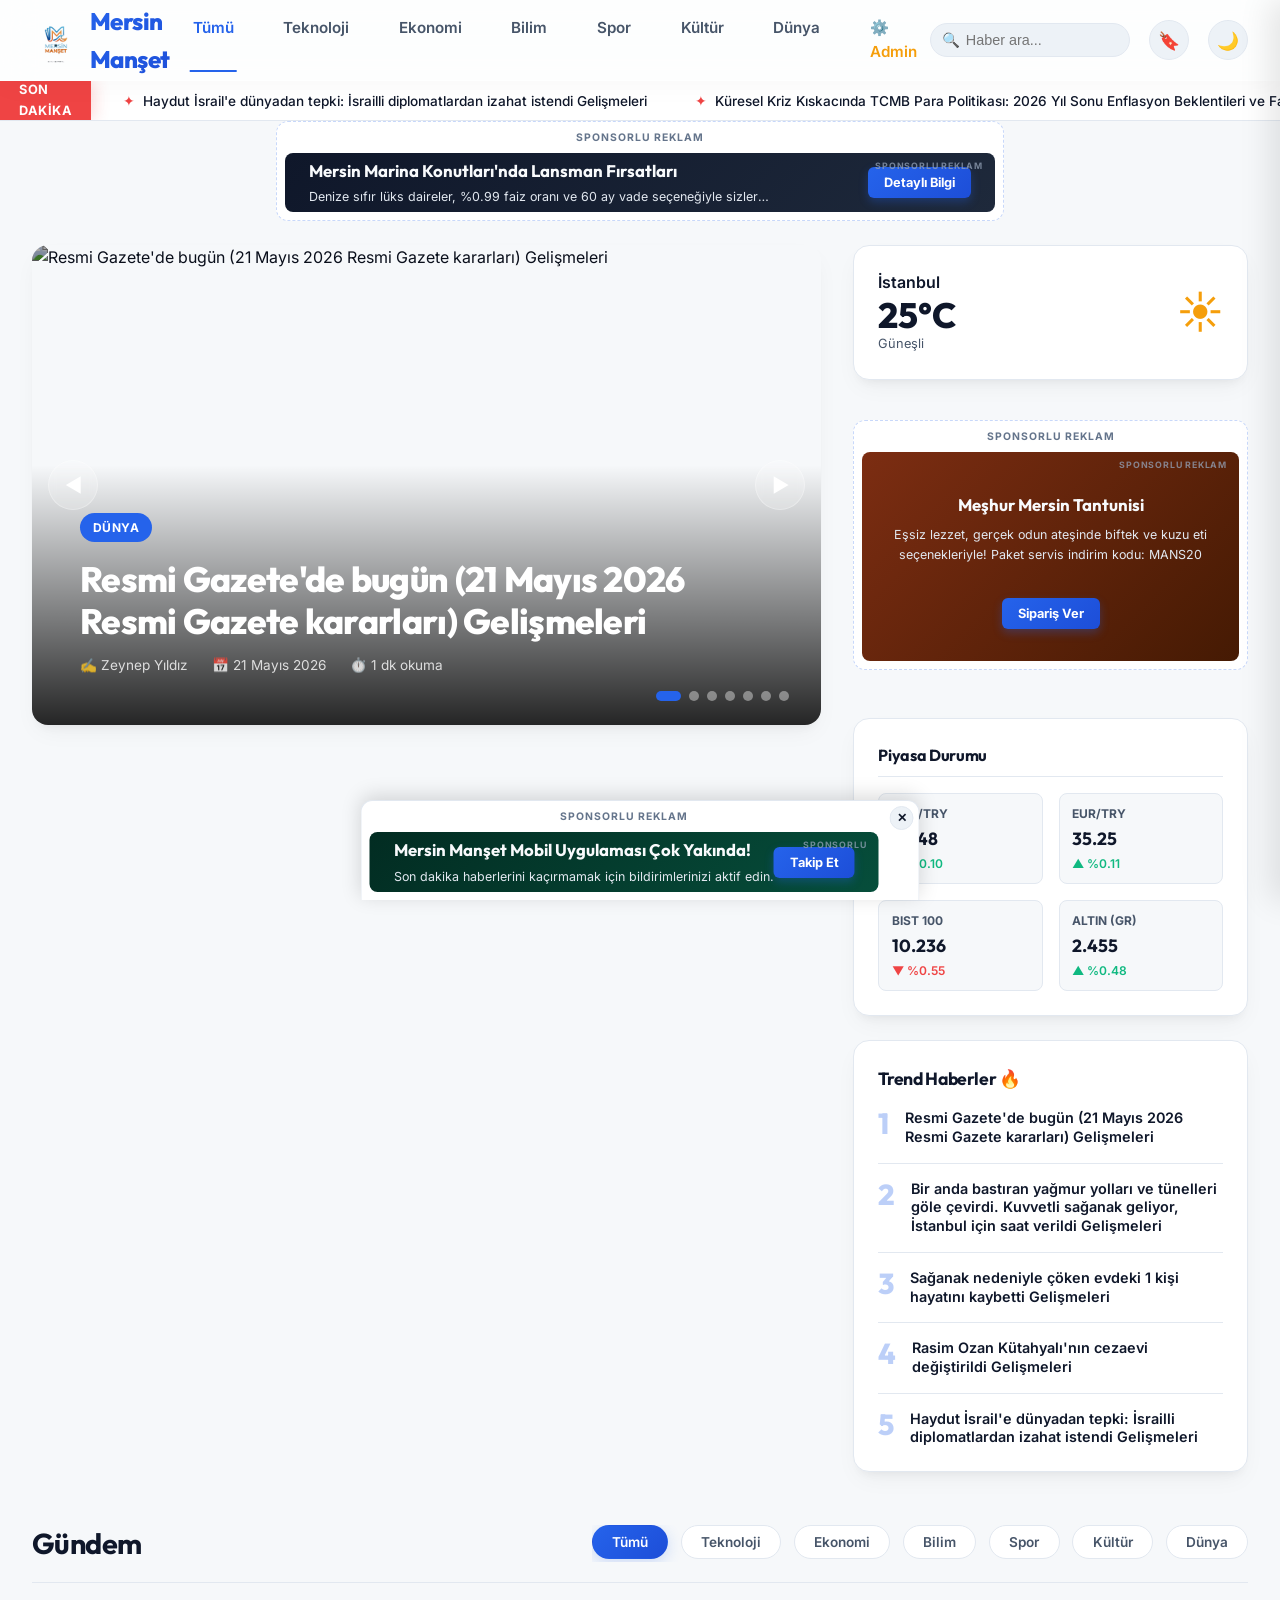
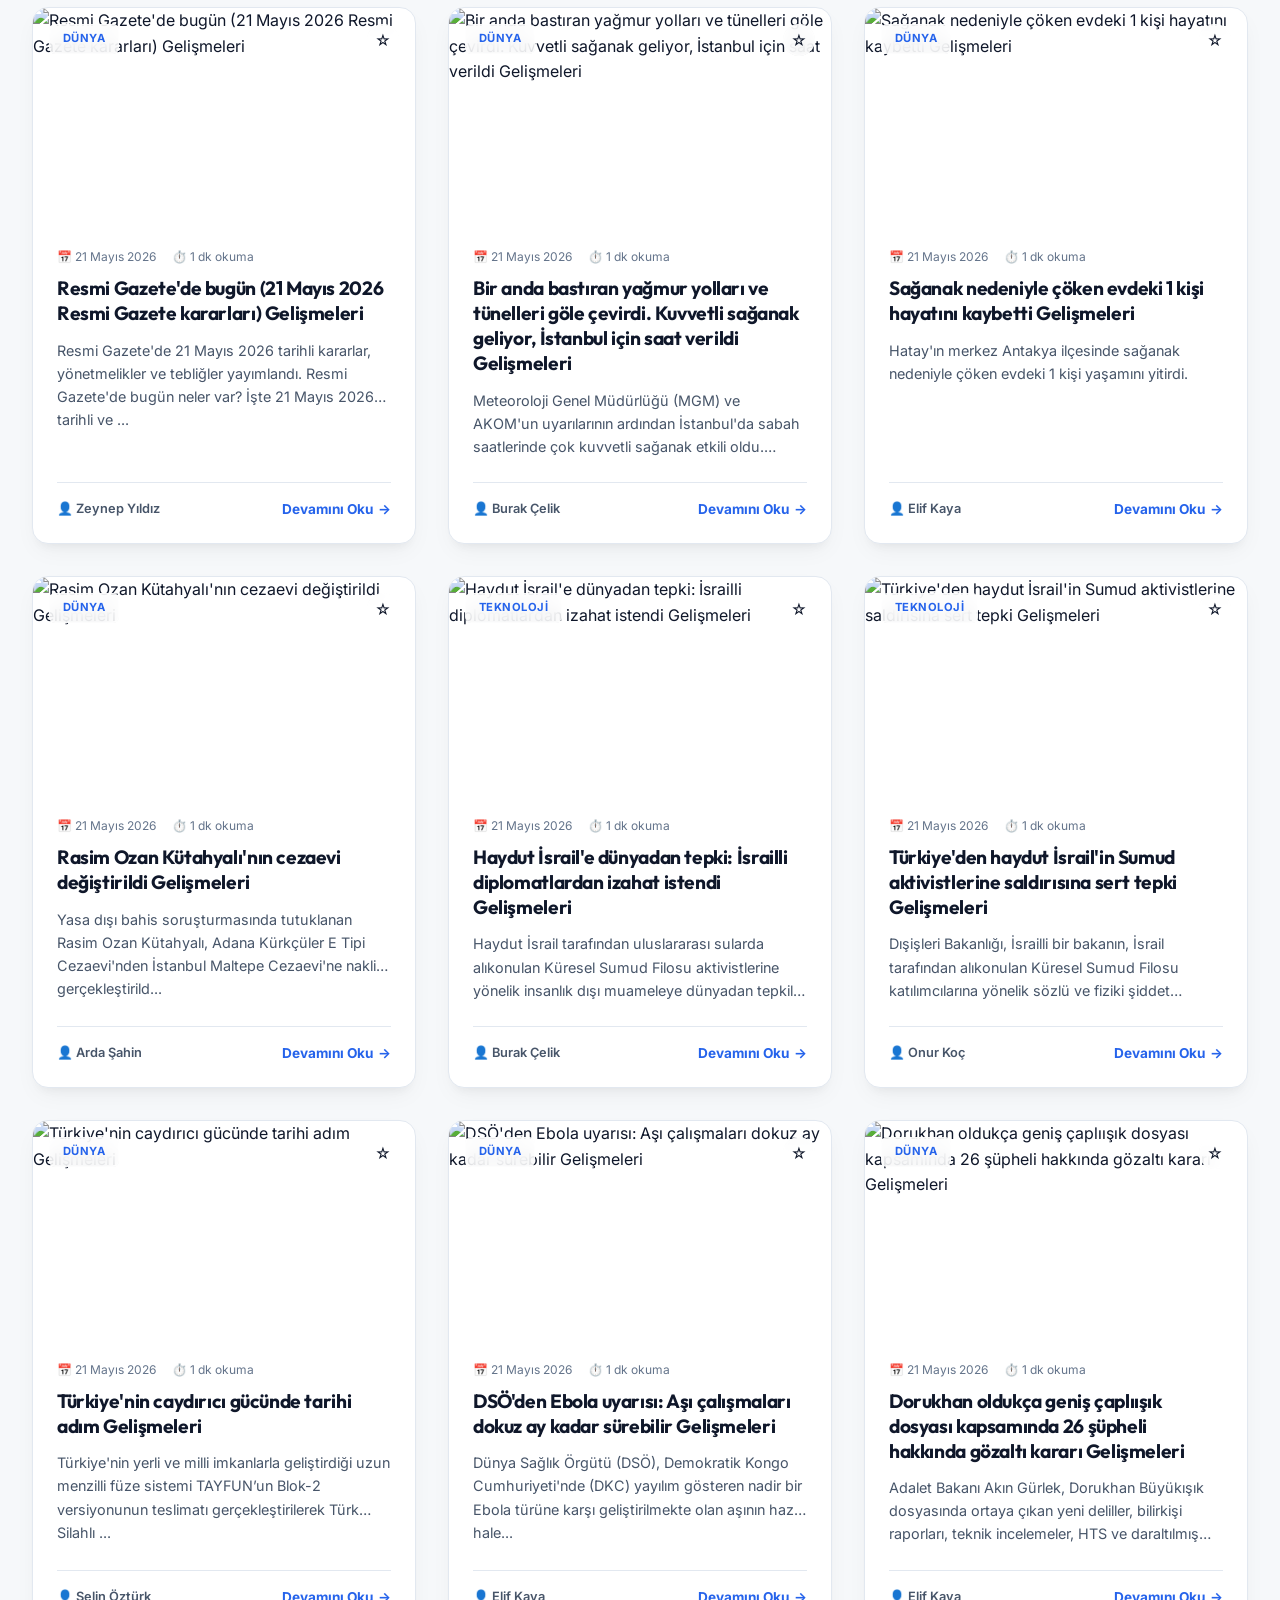
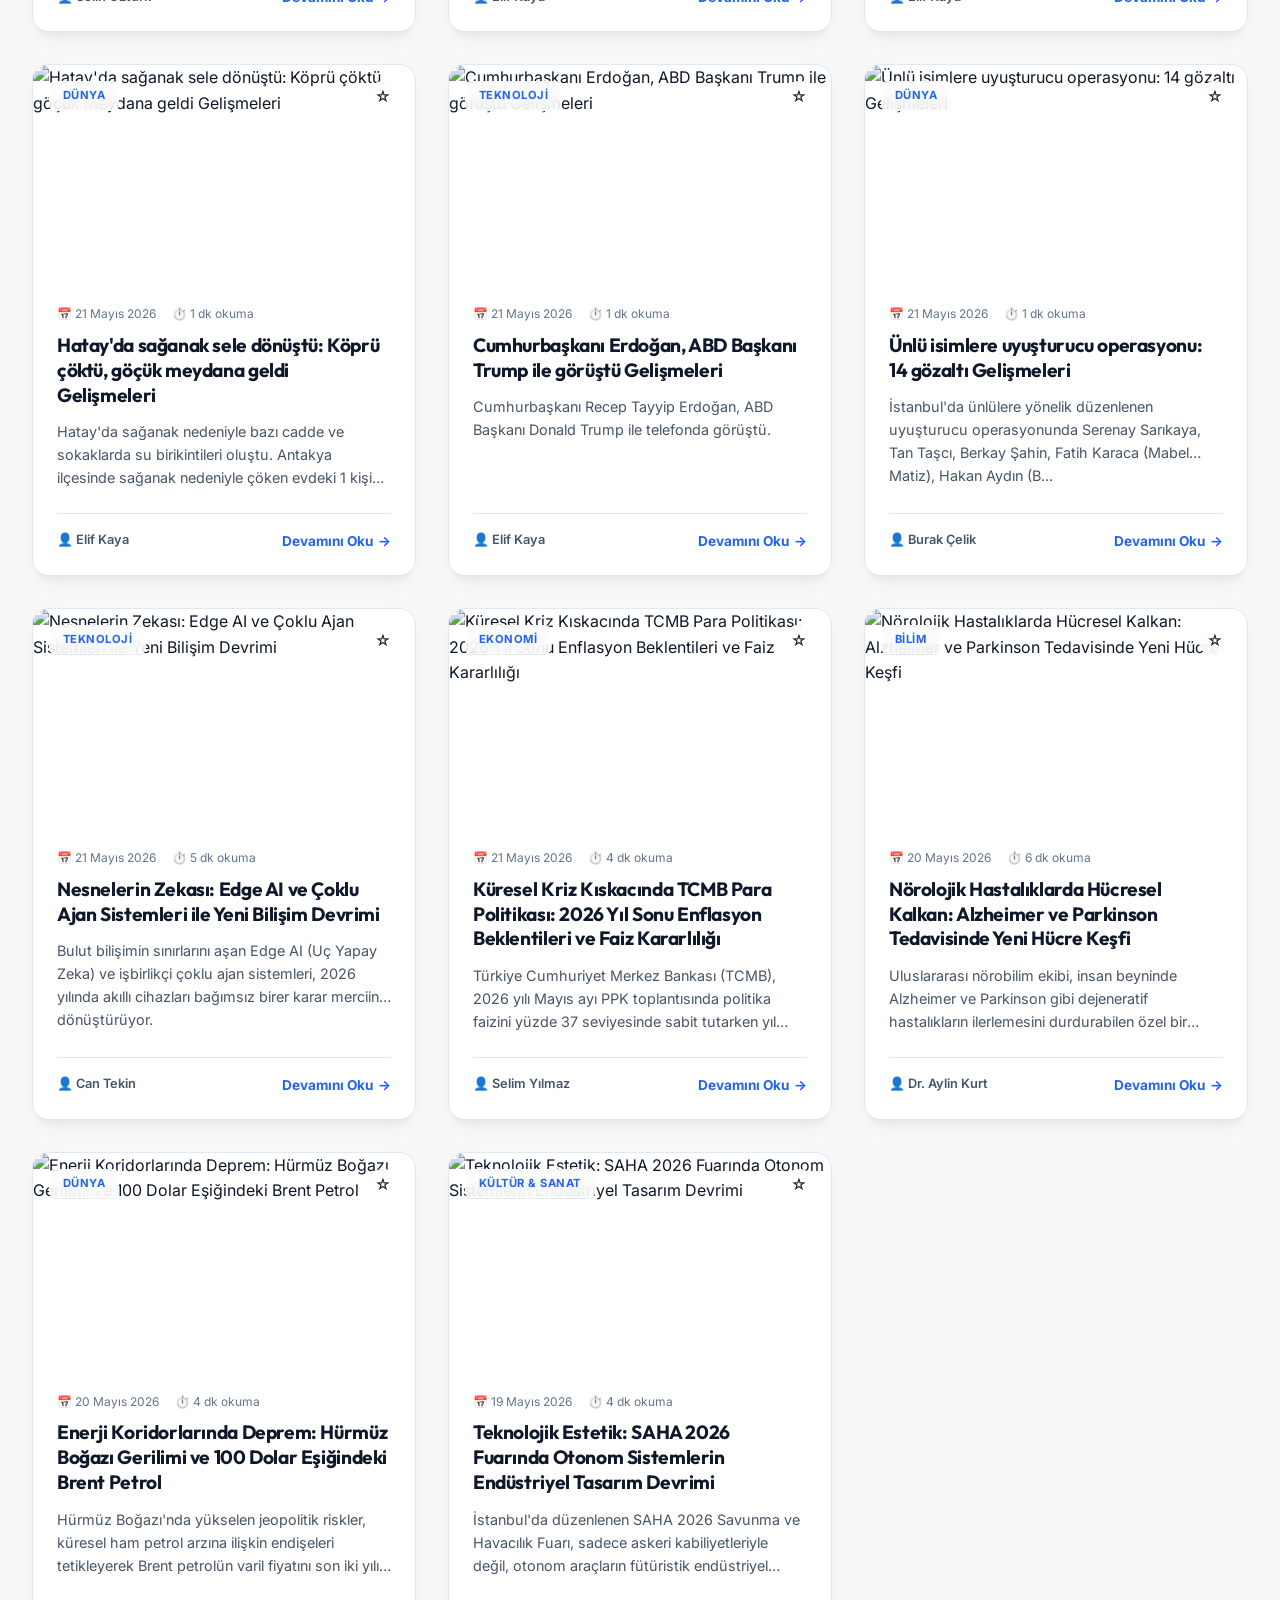
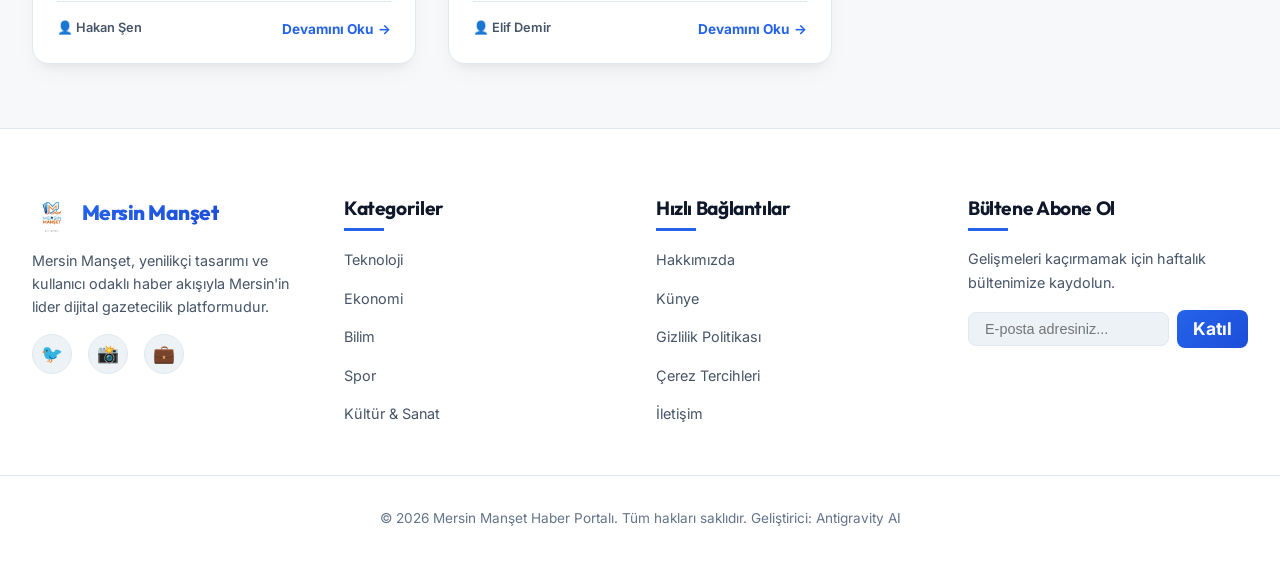
==== index.html @ a122dd0e "Initial commit - Mersin Manşet News Portal" ====
<!DOCTYPE html>
<html lang="tr" data-theme="light">
<head>
  <meta charset="UTF-8">
  <meta name="viewport" content="width=device-width, initial-scale=1.0">
  <title>Mersin Manşet | Profesyonel & Güncel Haber Portalı</title>
  <meta name="description" content="Mersin'in en popüler ve modern haber portalı. Teknoloji, ekonomi, bilim, spor ve kültür dünyasından en son haberler.">
  <meta name="keywords" content="haber, güncel haberler, teknoloji, ekonomi, bilim, spor, kültür, son dakika haberleri, mersin manşet, 2026 haberleri, mersin haberleri">
  <meta property="og:title" content="Mersin Manşet | Profesyonel & Güncel Haber Portalı">
  <meta property="og:description" content="Mersin'in en popüler ve modern haber portalı. Teknoloji, ekonomi, bilim, spor ve kültür dünyasından en son haberler.">
  <meta property="og:type" content="website">
  <meta property="og:url" content="https://mersinmanset.example.com">
  <meta property="og:image" content="https://images.unsplash.com/photo-1526374965328-7f61d4dc18c5?auto=format&fit=crop&w=1200&q=80">
  <meta name="twitter:card" content="summary_large_image">
  <link rel="stylesheet" href="css/style.css">
  <link rel="icon" type="image/png" href="assets/logo.png">
</head>
<body>

  <!-- Header Section -->
  <header>
    <div class="container header-container">
      <a href="index.html" class="logo-section" style="text-decoration: none; display: flex; align-items: center; gap: 0.6rem;">
        <img src="assets/logo.png" alt="Mersin Manşet Logo" class="logo-img">
        <span class="logo-text-brand">Mersin Manşet</span>
      </a>
      
      <nav class="nav-menu">
        <span class="nav-link active" data-category="all" id="nav-all">Tümü</span>
        <span class="nav-link" data-category="teknoloji" id="nav-tech">Teknoloji</span>
        <span class="nav-link" data-category="ekonomi" id="nav-econ">Ekonomi</span>
        <span class="nav-link" data-category="bilim" id="nav-sci">Bilim</span>
        <span class="nav-link" data-category="spor" id="nav-sport">Spor</span>
        <span class="nav-link" data-category="kultur" id="nav-cult">Kültür</span>
        <span class="nav-link" data-category="dunya" id="nav-world">Dünya</span>
        <a href="admin.html" class="nav-link" style="color: var(--warning); display: flex; align-items: center; gap: 0.2rem;" title="Yönetim Paneli">⚙️ Admin</a>
      </nav>

      <div class="header-actions">
        <!-- Search Input -->
        <div class="search-container">
          <span class="search-icon">🔍</span>
          <input type="text" id="search-input" class="search-input" placeholder="Haber ara...">
        </div>

        <!-- Bookmarks Trigger Button -->
        <button id="bookmarks-toggle-btn" class="icon-btn" title="Okuma Listem" aria-label="Okuma Listesi">
          🔖
          <span id="bookmark-badge" class="badge-count" style="display: none;">0</span>
        </button>

        <!-- Theme Toggle Button -->
        <button id="theme-toggle-btn" class="icon-btn" title="Koyu/Açık Tema" aria-label="Koyu Tema Geçişi">
          🌙
        </button>
      </div>
    </div>
  </header>

  <!-- Breaking News Ticker -->
  <div class="breaking-ticker">
    <div class="ticker-title">Son Dakika</div>
    <div class="ticker-content">
      <div id="ticker-slider" class="ticker-slider">
        <!-- Will be populated by JS -->
      </div>
    </div>
  </div>

  <!-- Main Body Content -->
  <main class="container">
    
    <!-- Top Leaderboard Ad Slot (728x90) -->
    <div id="top-leaderboard-ad" class="adsense-slot leaderboard-ad">
      <!-- ADSENSE_CODE -->
      <div class="adsense-placeholder">Google AdSense - 728x90</div>
    </div>
    
    <!-- Hero Grid (Featured Slider + Widgets) -->
    <section class="hero-grid">
      
      <!-- Featured Slider (left) -->
      <div class="slider-container" id="featured-slider">
        <!-- Slider Slides will be populated dynamically -->
        
        <!-- Controls -->
        <button class="slider-arrow slider-prev" id="slider-prev" aria-label="Önceki Slayt">◀</button>
        <button class="slider-arrow slider-next" id="slider-next" aria-label="Sonraki Slayt">▶</button>
        
        <div class="slider-dots" id="slider-dots">
          <!-- Dots will be populated dynamically -->
        </div>
      </div>

      <!-- Sidebar Widgets (right) -->
      <aside class="sidebar">
        <!-- Weather Widget -->
        <div class="widget weather-widget">
          <div class="weather-info">
            <span class="weather-city" id="weather-city">İstanbul</span>
            <span class="weather-temp" id="weather-temp">--°C</span>
            <span class="weather-desc" id="weather-desc">Yükleniyor...</span>
          </div>
          <div class="weather-icon-container" id="weather-icon">☀️</div>
        </div>

        <!-- Sidebar Square Ad Slot (300x250) -->
        <div id="sidebar-square-ad" class="adsense-slot sidebar-ad">
          <!-- ADSENSE_CODE -->
          <div class="adsense-placeholder">Google AdSense - 300x250</div>
        </div>

        <!-- Finance Widget -->
        <div class="widget finance-widget">
          <h4>Piyasa Durumu</h4>
          <div class="finance-grid" id="finance-grid">
            <!-- USD -->
            <div class="finance-item">
              <span class="fin-name">USD/TRY</span>
              <span class="fin-val" id="usd-val">32.45</span>
              <span class="fin-change change-up" id="usd-change">▲ %0.12</span>
            </div>
            <!-- EUR -->
            <div class="finance-item">
              <span class="fin-name">EUR/TRY</span>
              <span class="fin-val" id="eur-val">35.20</span>
              <span class="fin-change change-up" id="eur-change">▲ %0.08</span>
            </div>
            <!-- BIST100 -->
            <div class="finance-item">
              <span class="fin-name">BIST 100</span>
              <span class="fin-val" id="bist-val">10,240</span>
              <span class="fin-change change-down" id="bist-change">▼ %0.45</span>
            </div>
            <!-- XAU -->
            <div class="finance-item">
              <span class="fin-name">ALTIN (GR)</span>
              <span class="fin-val" id="xau-val">2,450</span>
              <span class="fin-change change-up" id="xau-change">▲ %0.62</span>
            </div>
          </div>
        </div>

        <!-- Trending Widget -->
        <div class="widget trending-widget">
          <h4>Trend Haberler 🔥</h4>
          <div class="trending-list" id="trending-list">
            <!-- Will be populated dynamically by JS -->
          </div>
        </div>
      </aside>
    </section>

    <!-- Category Filter wrapper -->
    <section class="filter-wrapper">
      <h2 class="filter-title">Gündem</h2>
      <div class="filter-pills" id="category-pills">
        <button class="filter-pill active" data-category="all">Tümü</button>
        <button class="filter-pill" data-category="teknoloji">Teknoloji</button>
        <button class="filter-pill" data-category="ekonomi">Ekonomi</button>
        <button class="filter-pill" data-category="bilim">Bilim</button>
        <button class="filter-pill" data-category="spor">Spor</button>
        <button class="filter-pill" data-category="kultur">Kültür</button>
        <button class="filter-pill" data-category="dunya">Dünya</button>
      </div>
    </section>

    <!-- Main News Articles Grid -->
    <section class="news-grid" id="news-articles-grid">
      <!-- Will be dynamically populated with card components -->
    </section>

  </main>

  <!-- Slide-out Bookmarks Panel -->
  <div class="panel-overlay" id="panel-overlay"></div>
  <div class="bookmarks-panel" id="bookmarks-panel">
    <div class="bookmarks-header">
      <h3>Okuma Listem</h3>
      <button class="bookmarks-close-btn" id="bookmarks-close-btn" aria-label="Listeyi Kapat">✕</button>
    </div>
    <div class="bookmarks-list" id="bookmarks-list">
      <!-- Will be populated dynamically -->
    </div>
  </div>

  <!-- Immersive Article Reader Modal -->
  <div class="modal-overlay" id="modal-overlay">
    <div class="modal-wrapper">
      <!-- Floating Close button inside modal -->
      <div class="modal-header-actions">
        <button class="modal-close-btn" id="modal-close-btn" title="Kapat" aria-label="Okuma Modunu Kapat">✕</button>
      </div>

      <div class="modal-img-container">
        <img src="" alt="Haber Detay Görseli" id="modal-image" class="modal-img">
      </div>

      <div class="modal-body">
        <div class="modal-meta-top">
          <span class="modal-category" id="modal-category">Kategori</span>
          <div class="modal-actions-bar">
            <!-- Print button -->
            <button class="action-icon-btn" id="modal-print-btn" title="Yazdır / PDF" aria-label="Haberi Yazdır">🖨️</button>
            <!-- Share link button -->
            <button class="action-icon-btn" id="modal-share-btn" title="Bağlantıyı Kopyala" aria-label="Haberi Paylaş">🔗</button>
            <!-- Bookmark inside modal -->
            <button class="action-icon-btn" id="modal-bookmark-btn" title="Okuma Listesine Ekle" aria-label="Favorilere Ekle">🔖</button>
          </div>
        </div>

        <h1 class="modal-title" id="modal-title">Haber Başlığı Yükleniyor...</h1>

        <div class="modal-meta-middle">
          <div class="modal-author-avatar" id="modal-avatar">Y</div>
          <div class="modal-author-info">
            <span class="modal-author-name" id="modal-author">Yazar Adı</span>
            <span id="modal-date">Tarih</span>
          </div>
          
          <!-- Font Resizing Accessibility controls -->
          <div class="accessibility-bar">
            <span>Metin Boyutu:</span>
            <button class="font-btn" id="font-dec-btn" title="Yazıyı Küçült" aria-label="Yazıyı Küçült">A-</button>
            <button class="font-btn" id="font-inc-btn" title="Yazıyı Büyüt" aria-label="Yazıyı Büyüt">A+</button>
          </div>
        </div>

        <!-- In-Article Ad Slot -->
        <div id="modal-in-article-ad" class="adsense-slot in-article-ad">
          <!-- ADSENSE_CODE -->
          <div class="adsense-placeholder">Google AdSense - Haber İçi Özel Reklam</div>
        </div>

        <div class="modal-content-text" id="modal-content">
          <!-- Text Paragraphs filled dynamically -->
        </div>
      </div>
    </div>
  </div>

  <!-- Scroll to Top Button -->
  <button class="scroll-top-btn" id="scroll-top-btn" title="Yukarı Çık" aria-label="Sayfa Başına Git">▲</button>

  <!-- Sticky Bottom Anchor Ad Slot -->
  <div id="sticky-bottom-ad" class="adsense-slot sticky-bottom-ad">
    <button class="ad-close-btn" id="ad-close-btn" title="Reklamı Kapat" aria-label="Reklamı Kapat">✕</button>
    <!-- ADSENSE_CODE -->
    <div class="adsense-placeholder">Google AdSense - Sticky Bottom Anchor (728x90 / 320x50)</div>
  </div>

  <!-- Notification Toast Toast -->
  <div class="toast" id="toast-notification">
    <span class="toast-icon" id="toast-icon">✓</span>
    <span id="toast-message">İşlem başarıyla gerçekleştirildi.</span>
  </div>

  <!-- Footer Section -->
  <footer>
    <div class="container footer-grid">
      <div class="footer-col">
        <a href="index.html" class="logo-section" style="margin-bottom: 1rem; text-decoration: none; display: flex; align-items: center; gap: 0.6rem;">
          <img src="assets/logo.png" alt="Mersin Manşet Logo" class="logo-img" style="height: 40px;">
          <span class="logo-text-brand" style="font-size: 1.3rem;">Mersin Manşet</span>
        </a>
        <p class="footer-about">Mersin Manşet, yenilikçi tasarımı ve kullanıcı odaklı haber akışıyla Mersin'in lider dijital gazetecilik platformudur.</p>
        <div class="social-links">
          <a href="#" class="icon-btn" aria-label="Twitter">🐦</a>
          <a href="#" class="icon-btn" aria-label="Instagram">📸</a>
          <a href="#" class="icon-btn" aria-label="LinkedIn">💼</a>
        </div>
      </div>

      <div class="footer-col">
        <h3>Kategoriler</h3>
        <ul class="footer-links">
          <li><a href="#" class="footer-link" data-cat="teknoloji">Teknoloji</a></li>
          <li><a href="#" class="footer-link" data-cat="ekonomi">Ekonomi</a></li>
          <li><a href="#" class="footer-link" data-cat="bilim">Bilim</a></li>
          <li><a href="#" class="footer-link" data-cat="spor">Spor</a></li>
          <li><a href="#" class="footer-link" data-cat="kultur">Kültür & Sanat</a></li>
        </ul>
      </div>

      <div class="footer-col">
        <h3>Hızlı Bağlantılar</h3>
        <ul class="footer-links">
          <li><a href="#" class="footer-link">Hakkımızda</a></li>
          <li><a href="#" class="footer-link">Künye</a></li>
          <li><a href="#" class="footer-link">Gizlilik Politikası</a></li>
          <li><a href="#" class="footer-link">Çerez Tercihleri</a></li>
          <li><a href="#" class="footer-link">İletişim</a></li>
        </ul>
      </div>

      <div class="footer-col">
        <h3>Bültene Abone Ol</h3>
        <p class="footer-about">Gelişmeleri kaçırmamak için haftalık bültenimize kaydolun.</p>
        <div class="search-container" style="display: flex; gap: 0.5rem; margin-top: 1rem; width:100%;">
          <input type="email" placeholder="E-posta adresiniz..." class="search-input" style="width: 100%; border-radius: 8px; padding-left: 1rem;">
          <button class="icon-btn" style="border-radius: 8px; font-weight: bold; background: var(--accent-gradient); color: white; border: none; padding: 0 1rem; width: auto; height: 38px;">Katıl</button>
        </div>
      </div>
    </div>
    
    <div class="container footer-bottom">
      <p>&copy; 2026 Mersin Manşet Haber Portalı. Tüm hakları saklıdır. Geliştirici: Antigravity AI</p>
    </div>
  </footer>

  <!-- JS Scripts -->
  <script src="js/newsData.js"></script>
  <script src="js/app.js"></script>
</body>
</html>
---- css/style.css ----
/* Google Fonts Import */
@import url('https://fonts.googleapis.com/css2?family=Inter:wght@300;400;500;600;700&family=Outfit:wght@400;500;600;700;800&display=swap');

/* Color Variables & Theme System */
:root {
  /* Light Theme variables (default) */
  --bg-primary: #f6f8fa;
  --bg-secondary: #ffffff;
  --bg-tertiary: #edf2f7;
  --text-primary: #0f172a;
  --text-secondary: #475569;
  --text-muted: #64748b;
  --accent: #2563eb;
  --accent-rgb: 37, 99, 235;
  --accent-gradient: linear-gradient(135deg, #2563eb, #1d4ed8);
  --border-color: #e2e8f0;
  --card-shadow: 0 10px 25px -5px rgba(0, 0, 0, 0.05), 0 8px 10px -6px rgba(0, 0, 0, 0.05);
  --hover-shadow: 0 20px 25px -5px rgba(0, 0, 0, 0.1), 0 10px 10px -5px rgba(0, 0, 0, 0.04);
  --glass-bg: rgba(255, 255, 255, 0.8);
  --glass-border: rgba(255, 255, 255, 0.5);
  --glass-blur: 16px;
  --danger: #ef4444;
  --success: #10b981;
  --warning: #f59e0b;
}

[data-theme="dark"] {
  /* Dark Theme variables */
  --bg-primary: #090d16;
  --bg-secondary: #111827;
  --bg-tertiary: #1f2937;
  --text-primary: #f8fafc;
  --text-secondary: #94a3b8;
  --text-muted: #64748b;
  --accent: #3b82f6;
  --accent-rgb: 59, 130, 246;
  --accent-gradient: linear-gradient(135deg, #3b82f6, #1d4ed8);
  --border-color: #1e293b;
  --card-shadow: 0 10px 25px -5px rgba(0, 0, 0, 0.3), 0 8px 10px -6px rgba(0, 0, 0, 0.3);
  --hover-shadow: 0 20px 25px -5px rgba(0, 0, 0, 0.4), 0 10px 10px -5px rgba(0, 0, 0, 0.2);
  --glass-bg: rgba(17, 24, 39, 0.8);
  --glass-border: rgba(255, 255, 255, 0.05);
  --glass-blur: 16px;
  --danger: #f87171;
  --success: #34d399;
  --warning: #fbbf24;
}

/* Base Styles */
* {
  margin: 0;
  padding: 0;
  box-sizing: border-box;
  transition: background-color 0.3s ease, border-color 0.3s ease, color 0.2s ease;
}

body {
  font-family: 'Inter', sans-serif;
  background-color: var(--bg-primary);
  color: var(--text-primary);
  line-height: 1.6;
  overflow-x: hidden;
}

h1, h2, h3, h4, h5, h6 {
  font-family: 'Outfit', sans-serif;
  font-weight: 700;
  color: var(--text-primary);
  letter-spacing: -0.02em;
}

a {
  text-decoration: none;
  color: inherit;
}

button {
  background: none;
  border: none;
  cursor: pointer;
  font-family: inherit;
  outline: none;
}

/* Container */
.container {
  width: 100%;
  max-width: 1300px;
  margin: 0 auto;
  padding: 0 2rem;
}

/* Header & Glassmorphic Navigation */
header {
  position: sticky;
  top: 0;
  z-index: 100;
  background: var(--glass-bg);
  backdrop-filter: blur(var(--glass-blur));
  -webkit-backdrop-filter: blur(var(--glass-blur));
  border-bottom: 1px solid var(--glass-border);
  box-shadow: 0 4px 30px rgba(0, 0, 0, 0.03);
}

.header-container {
  display: flex;
  justify-content: space-between;
  align-items: center;
  height: 80px;
}

.logo-section {
  display: flex;
  align-items: center;
  gap: 0.5rem;
}

.logo-badge {
  background: var(--accent-gradient);
  color: #fff;
  padding: 0.4rem 0.8rem;
  border-radius: 8px;
  font-weight: 800;
  font-family: 'Outfit', sans-serif;
  font-size: 1.4rem;
  letter-spacing: 1px;
  box-shadow: 0 4px 15px rgba(var(--accent-rgb), 0.3);
}

.logo-text {
  font-size: 1.4rem;
  font-weight: 800;
  font-family: 'Outfit', sans-serif;
  background: var(--accent-gradient);
  -webkit-background-clip: text;
  -webkit-text-fill-color: transparent;
}

.logo-img {
  height: 48px;
  width: auto;
  object-fit: contain;
  transition: transform 0.3s cubic-bezier(0.175, 0.885, 0.32, 1.275);
  display: block;
}

.logo-img:hover {
  transform: scale(1.05);
}

.logo-text-brand {
  font-size: 1.5rem;
  font-weight: 800;
  font-family: 'Outfit', sans-serif;
  background: var(--accent-gradient);
  -webkit-background-clip: text;
  -webkit-text-fill-color: transparent;
  letter-spacing: -0.5px;
  display: inline-block;
}

@media (max-width: 576px) {
  .logo-text-brand {
    display: none;
  }
}

/* Nav Menu */
.nav-menu {
  display: flex;
  gap: 1.5rem;
}

.nav-link {
  font-size: 0.95rem;
  font-weight: 600;
  color: var(--text-secondary);
  padding: 0.5rem 0.8rem;
  border-radius: 6px;
  cursor: pointer;
  position: relative;
}

.nav-link:hover, .nav-link.active {
  color: var(--accent);
}

.nav-link::after {
  content: '';
  position: absolute;
  bottom: 0;
  left: 50%;
  transform: translateX(-50%);
  width: 0;
  height: 2px;
  background-color: var(--accent);
  transition: width 0.3s ease;
}

.nav-link:hover::after, .nav-link.active::after {
  width: 70%;
}

/* Header Right Options */
.header-actions {
  display: flex;
  align-items: center;
  gap: 1.2rem;
}

/* Search Bar Styling */
.search-container {
  position: relative;
  display: flex;
  align-items: center;
}

.search-input {
  background-color: var(--bg-tertiary);
  border: 1px solid var(--border-color);
  color: var(--text-primary);
  padding: 0.5rem 1rem 0.5rem 2.2rem;
  border-radius: 20px;
  font-size: 0.9rem;
  width: 200px;
  transition: width 0.3s cubic-bezier(0.4, 0, 0.2, 1), background-color 0.3s ease;
}

.search-input:focus {
  width: 280px;
  background-color: var(--bg-secondary);
  border-color: var(--accent);
  outline: none;
}

.search-icon {
  position: absolute;
  left: 0.8rem;
  color: var(--text-muted);
  pointer-events: none;
  font-size: 0.9rem;
}

/* Icon Buttons */
.icon-btn {
  background: var(--bg-tertiary);
  color: var(--text-primary);
  width: 40px;
  height: 40px;
  border-radius: 50%;
  display: flex;
  justify-content: center;
  align-items: center;
  font-size: 1.1rem;
  border: 1px solid var(--border-color);
  position: relative;
}

.icon-btn:hover {
  background: var(--accent-gradient);
  color: #fff;
  border-color: transparent;
  transform: scale(1.05);
}

.badge-count {
  position: absolute;
  top: -4px;
  right: -4px;
  background-color: var(--danger);
  color: #fff;
  font-size: 0.75rem;
  font-weight: 700;
  width: 18px;
  height: 18px;
  border-radius: 50%;
  display: flex;
  justify-content: center;
  align-items: center;
  border: 2px solid var(--bg-secondary);
}

/* Breaking News Ticker */
.breaking-ticker {
  background-color: var(--bg-secondary);
  border-bottom: 1px solid var(--border-color);
  height: 40px;
  display: flex;
  overflow: hidden;
  align-items: center;
}

.ticker-title {
  background: var(--danger);
  color: #fff;
  font-weight: 700;
  font-size: 0.8rem;
  text-transform: uppercase;
  padding: 0 1.2rem;
  height: 100%;
  display: flex;
  align-items: center;
  z-index: 10;
  letter-spacing: 0.5px;
  position: relative;
  box-shadow: 4px 0 15px rgba(239, 68, 68, 0.2);
}

.ticker-content {
  flex-grow: 1;
  display: flex;
  align-items: center;
  white-space: nowrap;
  padding-left: 2rem;
}

.ticker-slider {
  display: inline-block;
  animation: ticker 25s linear infinite;
  padding-right: 100%;
}

.ticker-item {
  color: var(--text-primary);
  font-weight: 500;
  font-size: 0.85rem;
  margin-right: 3rem;
  display: inline-block;
  cursor: pointer;
}

.ticker-item::before {
  content: '✦';
  color: var(--danger);
  margin-right: 0.5rem;
}

.ticker-item:hover {
  color: var(--accent);
}

@keyframes ticker {
  0% { transform: translate3d(0, 0, 0); }
  100% { transform: translate3d(-100%, 0, 0); }
}

/* Main Content & Hero Grid */
main {
  padding: 2rem 0;
}

.hero-grid {
  display: grid;
  grid-template-columns: 8fr 4fr;
  gap: 2rem;
  margin-bottom: 3rem;
}

/* Featured Slider */
.slider-container {
  position: relative;
  border-radius: 16px;
  overflow: hidden;
  height: 480px;
  box-shadow: var(--card-shadow);
}

.slide {
  position: absolute;
  top: 0;
  left: 0;
  width: 100%;
  height: 100%;
  opacity: 0;
  transition: opacity 0.8s ease-in-out;
  display: flex;
  align-items: flex-end;
}

.slide.active {
  opacity: 1;
  z-index: 2;
}

.slide-img {
  position: absolute;
  top: 0;
  left: 0;
  width: 100%;
  height: 100%;
  object-fit: cover;
  filter: brightness(0.65);
}

.slide-content {
  position: relative;
  z-index: 5;
  padding: 3rem;
  color: #fff;
  width: 100%;
  background: linear-gradient(to top, rgba(0, 0, 0, 0.85) 0%, rgba(0,0,0,0) 100%);
}

.slide-category {
  background: var(--accent);
  color: #fff;
  text-transform: uppercase;
  font-weight: 700;
  font-size: 0.75rem;
  padding: 0.3rem 0.8rem;
  border-radius: 20px;
  display: inline-block;
  margin-bottom: 1rem;
  letter-spacing: 0.5px;
}

.slide-title {
  font-size: 2.2rem;
  font-weight: 800;
  line-height: 1.2;
  margin-bottom: 0.8rem;
  color: #fff;
}

.slide-meta {
  display: flex;
  gap: 1.5rem;
  font-size: 0.85rem;
  opacity: 0.8;
}

/* Slider Controls */
.slider-arrow {
  position: absolute;
  top: 50%;
  transform: translateY(-50%);
  z-index: 10;
  background: rgba(255, 255, 255, 0.2);
  backdrop-filter: blur(5px);
  color: #fff;
  width: 50px;
  height: 50px;
  border-radius: 50%;
  display: flex;
  justify-content: center;
  align-items: center;
  font-size: 1.2rem;
  border: 1px solid rgba(255, 255, 255, 0.3);
}

.slider-arrow:hover {
  background: var(--accent-gradient);
  border-color: transparent;
  transform: translateY(-50%) scale(1.05);
}

.slider-prev { left: 1rem; }
.slider-next { right: 1rem; }

.slider-dots {
  position: absolute;
  bottom: 1.5rem;
  right: 2rem;
  z-index: 10;
  display: flex;
  gap: 0.5rem;
}

.slider-dot {
  width: 10px;
  height: 10px;
  border-radius: 50%;
  background: rgba(255, 255, 255, 0.4);
}

.slider-dot.active {
  background: var(--accent);
  width: 25px;
  border-radius: 5px;
}

/* Sidebar Widgets */
.sidebar {
  display: flex;
  flex-direction: column;
  gap: 1.5rem;
}

.widget {
  background: var(--bg-secondary);
  border: 1px solid var(--border-color);
  border-radius: 16px;
  padding: 1.5rem;
  box-shadow: var(--card-shadow);
}

/* Weather Widget */
.weather-widget {
  display: flex;
  align-items: center;
  justify-content: space-between;
}

.weather-info {
  display: flex;
  flex-direction: column;
}

.weather-temp {
  font-size: 2.2rem;
  font-weight: 800;
  line-height: 1.1;
  font-family: 'Outfit', sans-serif;
  color: var(--text-primary);
}

.weather-city {
  font-weight: 600;
  font-size: 1rem;
}

.weather-desc {
  font-size: 0.8rem;
  color: var(--text-secondary);
}

.weather-icon-container {
  font-size: 2.8rem;
  color: var(--warning);
}

/* Finance Widget */
.finance-widget h4 {
  font-size: 1rem;
  margin-bottom: 1rem;
  border-bottom: 1px solid var(--border-color);
  padding-bottom: 0.5rem;
}

.finance-grid {
  display: grid;
  grid-template-columns: repeat(2, 1fr);
  gap: 1rem;
}

.finance-item {
  display: flex;
  flex-direction: column;
  padding: 0.6rem 0.8rem;
  background-color: var(--bg-primary);
  border: 1px solid var(--border-color);
  border-radius: 8px;
}

.fin-name {
  font-size: 0.75rem;
  font-weight: 700;
  color: var(--text-secondary);
  text-transform: uppercase;
}

.fin-val {
  font-size: 1.1rem;
  font-weight: 700;
  font-family: 'Outfit', sans-serif;
  margin: 0.1rem 0;
}

.fin-change {
  font-size: 0.75rem;
  font-weight: 600;
  display: flex;
  align-items: center;
  gap: 0.2rem;
}

.change-up { color: var(--success); }
.change-down { color: var(--danger); }

/* Trending Widget */
.trending-widget h4 {
  font-size: 1.1rem;
  margin-bottom: 1rem;
}

.trending-list {
  display: flex;
  flex-direction: column;
  gap: 1rem;
}

.trending-item {
  display: flex;
  gap: 1rem;
  align-items: flex-start;
  padding-bottom: 1rem;
  border-bottom: 1px solid var(--border-color);
}

.trending-item:last-child {
  border-bottom: none;
  padding-bottom: 0;
}

.trending-num {
  font-size: 1.8rem;
  font-weight: 800;
  color: var(--accent);
  opacity: 0.3;
  line-height: 1;
  font-family: 'Outfit', sans-serif;
}

.trending-title {
  font-size: 0.9rem;
  font-weight: 600;
  line-height: 1.3;
  color: var(--text-primary);
  cursor: pointer;
}

.trending-title:hover {
  color: var(--accent);
}

/* Category Filter Tabs */
.filter-wrapper {
  display: flex;
  justify-content: space-between;
  align-items: center;
  margin: 0.5rem 0 1.5rem 0;
  border-bottom: 1px solid var(--border-color);
  padding-bottom: 1rem;
}

.filter-title {
  font-size: 1.8rem;
  font-family: 'Outfit', sans-serif;
}

.filter-pills {
  display: flex;
  gap: 0.8rem;
  overflow-x: auto;
  padding-bottom: 0.2rem;
}

.filter-pill {
  padding: 0.5rem 1.2rem;
  border-radius: 30px;
  font-size: 0.85rem;
  font-weight: 600;
  background-color: var(--bg-secondary);
  color: var(--text-secondary);
  border: 1px solid var(--border-color);
  white-space: nowrap;
}

.filter-pill:hover {
  border-color: var(--accent);
  color: var(--accent);
}

.filter-pill.active {
  background: var(--accent-gradient);
  color: #fff;
  border-color: transparent;
  box-shadow: 0 4px 15px rgba(var(--accent-rgb), 0.2);
}

/* Articles News Grid */
.news-grid {
  display: grid;
  grid-template-columns: repeat(auto-fill, minmax(350px, 1fr));
  gap: 2rem;
  margin-bottom: 3rem;
}

.card {
  background: var(--bg-secondary);
  border: 1px solid var(--border-color);
  border-radius: 16px;
  overflow: hidden;
  box-shadow: var(--card-shadow);
  display: flex;
  flex-direction: column;
  height: 100%;
}

.card:hover {
  transform: translateY(-8px);
  box-shadow: var(--hover-shadow);
}

.card-img-container {
  position: relative;
  padding-top: 56.25%; /* 16:9 aspect ratio */
  overflow: hidden;
}

.card-img {
  position: absolute;
  top: 0;
  left: 0;
  width: 100%;
  height: 100%;
  object-fit: cover;
}

.card:hover .card-img {
  transform: scale(1.05);
}

.card-badge {
  position: absolute;
  top: 1rem;
  left: 1rem;
  background: var(--glass-bg);
  backdrop-filter: blur(8px);
  color: var(--accent);
  font-weight: 700;
  font-size: 0.7rem;
  padding: 0.3rem 0.8rem;
  border-radius: 6px;
  text-transform: uppercase;
  letter-spacing: 0.5px;
  border: 1px solid var(--glass-border);
}

.card-bookmark-btn {
  position: absolute;
  top: 1rem;
  right: 1rem;
  width: 32px;
  height: 32px;
  border-radius: 50%;
  background: var(--glass-bg);
  backdrop-filter: blur(8px);
  border: 1px solid var(--glass-border);
  display: flex;
  justify-content: center;
  align-items: center;
  color: var(--text-primary);
  font-size: 0.95rem;
}

.card-bookmark-btn:hover {
  transform: scale(1.1);
}

.card-bookmark-btn.active {
  color: var(--danger);
}

.card-body {
  padding: 1.5rem;
  display: flex;
  flex-direction: column;
  flex-grow: 1;
}

.card-meta {
  display: flex;
  gap: 1rem;
  font-size: 0.75rem;
  color: var(--text-muted);
  margin-bottom: 0.6rem;
}

.card-title {
  font-size: 1.2rem;
  line-height: 1.3;
  margin-bottom: 0.8rem;
  font-weight: 700;
  cursor: pointer;
}

.card-title:hover {
  color: var(--accent);
}

.card-excerpt {
  font-size: 0.9rem;
  color: var(--text-secondary);
  margin-bottom: 1.5rem;
  flex-grow: 1;
  display: -webkit-box;
  -webkit-line-clamp: 3;
  -webkit-box-orient: vertical;
  overflow: hidden;
}

.card-footer {
  display: flex;
  justify-content: space-between;
  align-items: center;
  border-top: 1px solid var(--border-color);
  padding-top: 1rem;
  margin-top: auto;
}

.card-author {
  font-size: 0.8rem;
  font-weight: 600;
  color: var(--text-secondary);
}

.card-read-btn {
  font-size: 0.85rem;
  font-weight: 700;
  color: var(--accent);
  display: flex;
  align-items: center;
  gap: 0.3rem;
}

.card-read-btn::after {
  content: '→';
  transition: transform 0.2s ease;
}

.card:hover .card-read-btn::after {
  transform: translateX(4px);
}

/* Bookmarks Panel (Sidebar Slideout) */
.bookmarks-panel {
  position: fixed;
  top: 0;
  right: -400px;
  width: 400px;
  height: 100vh;
  background: var(--bg-secondary);
  border-left: 1px solid var(--border-color);
  box-shadow: -10px 0 30px rgba(0, 0, 0, 0.1);
  z-index: 1000;
  padding: 2rem;
  overflow-y: auto;
  transition: right 0.4s cubic-bezier(0.16, 1, 0.3, 1);
}

.bookmarks-panel.open {
  right: 0;
}

.bookmarks-header {
  display: flex;
  justify-content: space-between;
  align-items: center;
  margin-bottom: 2rem;
  border-bottom: 1px solid var(--border-color);
  padding-bottom: 1rem;
}

.bookmarks-close-btn {
  font-size: 1.5rem;
  color: var(--text-muted);
}

.bookmarks-close-btn:hover {
  color: var(--text-primary);
}

.bookmarks-list {
  display: flex;
  flex-direction: column;
  gap: 1.2rem;
}

.bookmark-item {
  display: flex;
  gap: 1rem;
  align-items: center;
  padding-bottom: 1rem;
  border-bottom: 1px solid var(--border-color);
}

.bookmark-item:last-child {
  border-bottom: none;
}

.bookmark-img {
  width: 70px;
  height: 70px;
  border-radius: 8px;
  object-fit: cover;
}

.bookmark-info {
  display: flex;
  flex-direction: column;
  flex-grow: 1;
}

.bookmark-title {
  font-size: 0.85rem;
  font-weight: 700;
  line-height: 1.3;
  margin-bottom: 0.3rem;
  cursor: pointer;
}

.bookmark-title:hover {
  color: var(--accent);
}

.bookmark-remove {
  font-size: 0.75rem;
  color: var(--danger);
  font-weight: 600;
  align-self: flex-start;
}

.bookmark-empty {
  text-align: center;
  color: var(--text-muted);
  margin-top: 3rem;
}

.panel-overlay {
  position: fixed;
  top: 0;
  left: 0;
  width: 100vw;
  height: 100vh;
  background: rgba(0, 0, 0, 0.4);
  backdrop-filter: blur(4px);
  z-index: 999;
  display: none;
}

.panel-overlay.show {
  display: block;
}

/* Reading Modal (Odaklanmış Haber Okuma Modu) */
.modal-overlay {
  position: fixed;
  top: 0;
  left: 0;
  width: 100vw;
  height: 100vh;
  background: rgba(0, 0, 0, 0.5);
  backdrop-filter: blur(8px);
  z-index: 2000;
  display: none;
  justify-content: center;
  align-items: flex-start;
  overflow-y: auto;
  padding: 2rem 1rem;
}

.modal-overlay.show {
  display: flex;
}

.modal-wrapper {
  background: var(--bg-secondary);
  border: 1px solid var(--border-color);
  width: 100%;
  max-width: 800px;
  border-radius: 20px;
  box-shadow: 0 25px 50px -12px rgba(0, 0, 0, 0.25);
  overflow: hidden;
  animation: modalSlideUp 0.4s cubic-bezier(0.16, 1, 0.3, 1);
  position: relative;
}

@keyframes modalSlideUp {
  from { transform: translateY(50px); opacity: 0; }
  to { transform: translateY(0); opacity: 1; }
}

.modal-header-actions {
  position: absolute;
  top: 1.2rem;
  right: 1.5rem;
  display: flex;
  gap: 0.8rem;
  z-index: 10;
}

.modal-close-btn {
  background: rgba(0,0,0,0.5);
  color: #fff;
  width: 36px;
  height: 36px;
  border-radius: 50%;
  display: flex;
  justify-content: center;
  align-items: center;
  font-size: 1.2rem;
  border: 1px solid rgba(255,255,255,0.2);
}

.modal-close-btn:hover {
  background: var(--danger);
  border-color: transparent;
}

.modal-img-container {
  position: relative;
  height: 380px;
  overflow: hidden;
}

.modal-img {
  width: 100%;
  height: 100%;
  object-fit: cover;
}

.modal-body {
  padding: 2.5rem;
}

.modal-meta-top {
  display: flex;
  justify-content: space-between;
  align-items: center;
  margin-bottom: 1.2rem;
}

.modal-category {
  background: rgba(var(--accent-rgb), 0.1);
  color: var(--accent);
  padding: 0.3rem 0.8rem;
  border-radius: 6px;
  font-size: 0.75rem;
  font-weight: 700;
  text-transform: uppercase;
  letter-spacing: 0.5px;
}

.modal-actions-bar {
  display: flex;
  gap: 0.8rem;
}

.action-icon-btn {
  width: 32px;
  height: 32px;
  border-radius: 50%;
  background-color: var(--bg-tertiary);
  color: var(--text-primary);
  border: 1px solid var(--border-color);
  display: flex;
  justify-content: center;
  align-items: center;
  font-size: 0.9rem;
}

.action-icon-btn:hover {
  background-color: var(--accent);
  color: #fff;
  border-color: transparent;
}

.modal-title {
  font-size: 2.2rem;
  font-weight: 800;
  line-height: 1.2;
  margin-bottom: 1.5rem;
  font-family: 'Outfit', sans-serif;
}

.modal-meta-middle {
  display: flex;
  align-items: center;
  gap: 1.5rem;
  color: var(--text-muted);
  font-size: 0.85rem;
  border-bottom: 1px solid var(--border-color);
  padding-bottom: 1.2rem;
  margin-bottom: 2rem;
}

.modal-author-avatar {
  width: 40px;
  height: 40px;
  border-radius: 50%;
  background: var(--accent-gradient);
  color: #fff;
  display: flex;
  justify-content: center;
  align-items: center;
  font-weight: 700;
  font-size: 1rem;
}

.modal-author-info {
  display: flex;
  flex-direction: column;
}

.modal-author-name {
  font-weight: 700;
  color: var(--text-primary);
}

/* Accessibility Control Inside Modal */
.accessibility-bar {
  display: flex;
  align-items: center;
  gap: 0.5rem;
  margin-left: auto;
}

.font-btn {
  padding: 0.2rem 0.5rem;
  background-color: var(--bg-tertiary);
  border: 1px solid var(--border-color);
  border-radius: 4px;
  font-size: 0.8rem;
  font-weight: 700;
}

.font-btn:hover {
  background-color: var(--accent);
  color: #fff;
}

/* Article Content Body */
.modal-content-text {
  font-size: 1.1rem;
  color: var(--text-primary);
  line-height: 1.8;
}

.modal-content-text p {
  margin-bottom: 1.5rem;
}

.modal-content-text h3 {
  font-size: 1.4rem;
  margin: 2rem 0 1rem 0;
  font-weight: 700;
}

.modal-content-text blockquote {
  border-left: 4px solid var(--accent);
  padding-left: 1.5rem;
  margin: 2rem 0;
  font-style: italic;
  color: var(--text-secondary);
  font-size: 1.2rem;
}

/* Scroll To Top Button */
.scroll-top-btn {
  position: fixed;
  bottom: 2rem;
  right: 2rem;
  width: 50px;
  height: 50px;
  border-radius: 50%;
  background: var(--accent-gradient);
  color: #fff;
  box-shadow: 0 4px 15px rgba(var(--accent-rgb), 0.3);
  display: flex;
  justify-content: center;
  align-items: center;
  font-size: 1.2rem;
  z-index: 99;
  opacity: 0;
  visibility: hidden;
  transform: translateY(10px);
  transition: all 0.3s ease;
}

.scroll-top-btn.show {
  opacity: 1;
  visibility: visible;
  transform: translateY(0);
}

.scroll-top-btn:hover {
  transform: scale(1.1);
}

/* Footer Section */
footer {
  background-color: var(--bg-secondary);
  border-top: 1px solid var(--border-color);
  padding: 4rem 0 2rem 0;
  margin-top: 4rem;
}

.footer-grid {
  display: grid;
  grid-template-columns: repeat(4, 1fr);
  gap: 2rem;
  margin-bottom: 3rem;
}

.footer-col h3 {
  font-size: 1.2rem;
  margin-bottom: 1.5rem;
  position: relative;
}

.footer-col h3::after {
  content: '';
  position: absolute;
  bottom: -0.5rem;
  left: 0;
  width: 40px;
  height: 3px;
  background-color: var(--accent);
}

.footer-links {
  list-style: none;
  display: flex;
  flex-direction: column;
  gap: 0.8rem;
}

.footer-link {
  font-size: 0.9rem;
  color: var(--text-secondary);
}

.footer-link:hover {
  color: var(--accent);
  padding-left: 4px;
}

.footer-about {
  font-size: 0.9rem;
  color: var(--text-secondary);
  margin-bottom: 1rem;
}

.social-links {
  display: flex;
  gap: 1rem;
}

.footer-bottom {
  border-top: 1px solid var(--border-color);
  padding-top: 2rem;
  text-align: center;
  font-size: 0.85rem;
  color: var(--text-muted);
}

/* Notification Toast */
.toast {
  position: fixed;
  bottom: 2rem;
  left: 2rem;
  background: var(--bg-secondary);
  color: var(--text-primary);
  border-left: 4px solid var(--success);
  padding: 1rem 1.5rem;
  border-radius: 8px;
  box-shadow: 0 10px 25px rgba(0,0,0,0.1);
  display: flex;
  align-items: center;
  gap: 0.8rem;
  transform: translateX(-150%);
  transition: transform 0.4s cubic-bezier(0.16, 1, 0.3, 1);
  z-index: 3000;
  font-weight: 600;
  font-size: 0.9rem;
  border-top: 1px solid var(--border-color);
  border-right: 1px solid var(--border-color);
  border-bottom: 1px solid var(--border-color);
}

.toast.show {
  transform: translateX(0);
}

.toast-icon {
  color: var(--success);
  font-size: 1.1rem;
}

.toast.danger {
  border-left-color: var(--danger);
}
.toast.danger .toast-icon {
  color: var(--danger);
}

/* Responsive Rules */
@media (max-width: 1024px) {
  .hero-grid {
    grid-template-columns: 1fr;
  }
  .slider-container {
    height: 400px;
  }
}

@media (max-width: 768px) {
  .header-container {
    flex-direction: column;
    height: auto;
    padding: 1rem 0;
    gap: 1rem;
  }
  .nav-menu {
    width: 100%;
    overflow-x: auto;
    padding-bottom: 0.5rem;
    justify-content: flex-start;
  }
  .header-actions {
    width: 100%;
    justify-content: space-between;
  }
  .search-input {
    width: 150px;
  }
  .search-input:focus {
    width: 180px;
  }
  .filter-wrapper {
    flex-direction: column;
    align-items: flex-start;
    gap: 1rem;
  }
  .filter-pills {
    width: 100%;
  }
  .footer-grid {
    grid-template-columns: repeat(2, 1fr);
  }
  .bookmarks-panel {
    width: 100%;
    right: -100%;
  }
}

@media (max-width: 480px) {
  .slide-title {
    font-size: 1.5rem;
  }
  .slide-content {
    padding: 1.5rem;
  }
  .news-grid {
    grid-template-columns: 1fr;
  }
  .footer-grid {
    grid-template-columns: 1fr;
  }
  .modal-body {
    padding: 1.5rem;
  }
  .modal-title {
    font-size: 1.6rem;
  }
}

/* ==========================================================================
   Google AdSense Advertisements Styling
   ========================================================================== */
.adsense-slot {
  display: flex;
  flex-direction: column;
  align-items: center;
  justify-content: center;
  background-color: var(--bg-secondary);
  border: 1px dashed rgba(var(--accent-rgb), 0.25);
  border-radius: 12px;
  position: relative;
  overflow: hidden;
  margin: 1rem 0;
  text-align: center;
  transition: all 0.3s ease;
  box-sizing: border-box;
}

.adsense-slot::before {
  content: "SPONSORLU REKLAM";
  display: block;
  font-size: 0.65rem;
  font-weight: 700;
  letter-spacing: 1px;
  color: var(--text-muted);
  margin-bottom: 0.4rem;
  text-transform: uppercase;
}

.adsense-placeholder {
  display: flex;
  align-items: center;
  justify-content: center;
  background: linear-gradient(135deg, rgba(var(--accent-rgb), 0.05), rgba(var(--accent-rgb), 0.02));
  color: var(--text-muted);
  font-size: 0.85rem;
  font-weight: 600;
  width: 100%;
  height: 100%;
  border-radius: 4px;
}

/* Leaderboard Specifics (728x90 desktop, 320x50 mobile) */
.leaderboard-ad {
  width: 100%;
  max-width: 728px;
  height: 100px;
  margin: 0 auto 1.5rem auto;
  padding: 0.5rem;
}

@media (max-width: 768px) {
  .leaderboard-ad {
    max-width: 320px;
    height: 70px;
  }
}

/* Sidebar Specifics (300x250) */
.sidebar-ad {
  width: 100%;
  height: 250px;
  padding: 0.5rem;
  margin-bottom: 1.5rem;
}

/* In-Article Specifics */
.in-article-ad {
  width: 100%;
  height: 120px;
  margin: 1.5rem 0;
  padding: 0.5rem;
}

/* Sticky Bottom Anchor Specifics (728x90 desktop, 320x50 mobile) */
.sticky-bottom-ad {
  position: fixed;
  bottom: 0;
  left: 50%;
  transform: translateX(-50%);
  z-index: 1900; /* below modal overlay */
  background-color: var(--bg-secondary);
  box-shadow: 0 -4px 20px rgba(0, 0, 0, 0.15);
  border: 1px solid var(--border-color);
  border-bottom: none;
  border-radius: 12px 12px 0 0;
  padding: 0.5rem 2.5rem 0.5rem 0.5rem;
  width: auto;
  max-width: 728px;
  height: 100px;
  margin: 0;
  display: flex;
  transition: transform 0.3s ease;
}

.sticky-bottom-ad.hidden {
  transform: translate(-50%, 100%);
}

.sticky-bottom-ad .ad-close-btn {
  position: absolute;
  top: 0.3rem;
  right: 0.3rem;
  background: var(--bg-tertiary);
  color: var(--text-primary);
  border: 1px solid var(--border-color);
  width: 24px;
  height: 24px;
  border-radius: 50%;
  display: flex;
  align-items: center;
  justify-content: center;
  font-size: 0.75rem;
  cursor: pointer;
  z-index: 10;
  font-weight: bold;
}

.sticky-bottom-ad .ad-close-btn:hover {
  background: var(--danger);
  color: #fff;
  border-color: transparent;
}

@media (max-width: 768px) {
  .sticky-bottom-ad {
    max-width: 320px;
    height: 70px;
    padding-right: 2.2rem;
  }
}

/* ==========================================================================
   Admin Dashboard Styles
   ========================================================================== */

.admin-grid {
  display: grid;
  grid-template-columns: 5fr 7fr;
  gap: 2rem;
  margin-top: 2rem;
}

.admin-card {
  background: var(--bg-secondary);
  border: 1px solid var(--border-color);
  border-radius: 16px;
  padding: 2rem;
  box-shadow: var(--card-shadow);
  display: flex;
  flex-direction: column;
  height: max-content;
}

.admin-card h3 {
  font-size: 1.4rem;
  margin-bottom: 1.5rem;
  border-bottom: 1px solid var(--border-color);
  padding-bottom: 0.8rem;
  display: flex;
  justify-content: space-between;
  align-items: center;
}

/* Form Styles */
.form-group {
  margin-bottom: 1.2rem;
  display: flex;
  flex-direction: column;
  gap: 0.5rem;
}

.form-group label {
  font-weight: 600;
  font-size: 0.9rem;
  color: var(--text-secondary);
}

.form-input {
  background-color: var(--bg-primary);
  border: 1px solid var(--border-color);
  color: var(--text-primary);
  padding: 0.8rem 1rem;
  border-radius: 8px;
  font-size: 0.95rem;
  font-family: inherit;
  width: 100%;
}

.form-input:focus {
  outline: none;
  border-color: var(--accent);
  background-color: var(--bg-secondary);
  box-shadow: 0 0 0 3px rgba(var(--accent-rgb), 0.1);
}

.form-row {
  display: grid;
  grid-template-columns: 1fr 1fr;
  gap: 1rem;
}

.form-checkbox-group {
  display: flex;
  gap: 1.5rem;
  margin: 0.5rem 0 1.2rem 0;
}

.checkbox-label {
  display: flex;
  align-items: center;
  gap: 0.5rem;
  font-weight: 600;
  font-size: 0.88rem;
  cursor: pointer;
  color: var(--text-secondary);
}

.checkbox-label input {
  width: 18px;
  height: 18px;
  cursor: pointer;
  accent-color: var(--accent);
}

/* Drag and Drop Dropzone */
.dropzone {
  border: 2px dashed var(--border-color);
  border-radius: 8px;
  padding: 2rem 1.5rem;
  text-align: center;
  background-color: var(--bg-primary);
  cursor: pointer;
  transition: all 0.3s ease;
  position: relative;
  min-height: 150px;
  display: flex;
  flex-direction: column;
  justify-content: center;
  align-items: center;
  gap: 0.8rem;
}

.dropzone:hover, .dropzone.dragover {
  border-color: var(--accent);
  background-color: rgba(var(--accent-rgb), 0.03);
}

.dropzone-icon {
  font-size: 2.2rem;
}

.dropzone-text {
  font-size: 0.85rem;
  color: var(--text-secondary);
  font-weight: 500;
}

.dropzone-preview-container {
  display: none;
  width: 100%;
  position: relative;
  margin-top: 1rem;
  border-radius: 8px;
  overflow: hidden;
  border: 1px solid var(--border-color);
}

.dropzone-preview {
  width: 100%;
  height: 180px;
  object-fit: cover;
  display: block;
}

.remove-preview-btn {
  position: absolute;
  top: 0.5rem;
  right: 0.5rem;
  background: rgba(0,0,0,0.6);
  color: #fff;
  border-radius: 50%;
  width: 28px;
  height: 28px;
  display: flex;
  justify-content: center;
  align-items: center;
  font-size: 0.8rem;
  border: 1px solid rgba(255,255,255,0.2);
}

.remove-preview-btn:hover {
  background: var(--danger);
  border-color: transparent;
}

/* Buttons */
.btn {
  padding: 0.8rem 1.5rem;
  font-weight: 700;
  border-radius: 8px;
  font-size: 0.95rem;
  text-align: center;
  display: inline-block;
  cursor: pointer;
  box-shadow: 0 4px 10px rgba(0,0,0,0.05);
}

.btn-primary {
  background: var(--accent-gradient);
  color: #fff;
  border: none;
}

.btn-primary:hover {
  box-shadow: 0 6px 15px rgba(var(--accent-rgb), 0.3);
  transform: translateY(-1px);
}

/* Admin News Management List */
.admin-table-container {
  overflow-x: auto;
  border-radius: 8px;
  border: 1px solid var(--border-color);
  background-color: var(--bg-primary);
}

.admin-table {
  width: 100%;
  border-collapse: collapse;
  text-align: left;
  font-size: 0.9rem;
}

.admin-table th, .admin-table td {
  padding: 1rem;
  border-bottom: 1px solid var(--border-color);
}

.admin-table th {
  background-color: var(--bg-tertiary);
  font-weight: 700;
  color: var(--text-primary);
}

.admin-table tr:hover {
  background-color: var(--bg-secondary);
}

.table-img {
  width: 50px;
  height: 50px;
  object-fit: cover;
  border-radius: 6px;
}

.table-badge {
  padding: 0.2rem 0.6rem;
  border-radius: 4px;
  font-size: 0.75rem;
  font-weight: 700;
  text-transform: uppercase;
}

.delete-btn {
  color: var(--danger);
  font-size: 1.1rem;
}

.delete-btn:hover {
  transform: scale(1.2);
}

/* Responsive for Admin */
@media (max-width: 992px) {
  .admin-grid {
    grid-template-columns: 1fr;
  }
}

/* ==========================================================================
   Mock Ads Styling (Test Ads)
   ========================================================================== */
.mock-ad-container {
  width: 100%;
  height: 100%;
  display: flex;
  align-items: center;
  justify-content: space-between;
  padding: 0 1.5rem;
  color: #fff;
  border-radius: 8px;
  position: relative;
  text-decoration: none;
  transition: transform 0.3s ease, box-shadow 0.3s ease;
  box-sizing: border-box;
  overflow: hidden;
}

.mock-ad-container:hover {
  transform: translateY(-2px);
  box-shadow: 0 8px 20px rgba(0, 0, 0, 0.2);
}

.mock-ad-content {
  display: flex;
  flex-direction: column;
  justify-content: center;
  text-align: left;
  gap: 0.15rem;
}

.mock-ad-title {
  font-size: 1.05rem;
  font-weight: 700;
  font-family: 'Outfit', sans-serif;
  color: #f8fafc;
}

.mock-ad-desc {
  font-size: 0.78rem;
  color: #e2e8f0;
  max-width: 460px;
  white-space: nowrap;
  overflow: hidden;
  text-overflow: ellipsis;
}

.mock-ad-btn {
  background: var(--accent-gradient);
  color: #fff;
  font-size: 0.8rem;
  font-weight: 700;
  padding: 0.5rem 1rem;
  border-radius: 6px;
  border: none;
  cursor: pointer;
  white-space: nowrap;
  box-shadow: 0 4px 10px rgba(var(--accent-rgb), 0.3);
  transition: transform 0.2s ease;
}

.mock-ad-btn:hover {
  transform: scale(1.05);
}

/* Sidebar ad specific layout */
.mock-ad-sidebar {
  flex-direction: column;
  justify-content: space-between;
  padding: 1.5rem;
  text-align: center;
  align-items: center;
}

.mock-ad-sidebar .mock-ad-content {
  text-align: center;
  align-items: center;
  gap: 0.4rem;
  margin-top: 1rem;
}

.mock-ad-sidebar .mock-ad-desc {
  white-space: normal;
  max-width: 100%;
}

.mock-ad-sidebar .mock-ad-btn {
  margin-bottom: 0.5rem;
}

/* Badge for Sponsor */
.mock-ad-badge {
  position: absolute;
  top: 6px;
  right: 12px;
  font-size: 0.55rem;
  font-weight: 700;
  letter-spacing: 0.8px;
  opacity: 0.75;
  color: #94a3b8;
  text-transform: uppercase;
}

@media (max-width: 768px) {
  .mock-ad-container {
    padding: 0.5rem 1rem;
  }
  .mock-ad-desc {
    display: none;
  }
  .mock-ad-title {
    font-size: 0.85rem;
  }
  .mock-ad-btn {
    padding: 0.3rem 0.6rem;
    font-size: 0.7rem;
  }
}
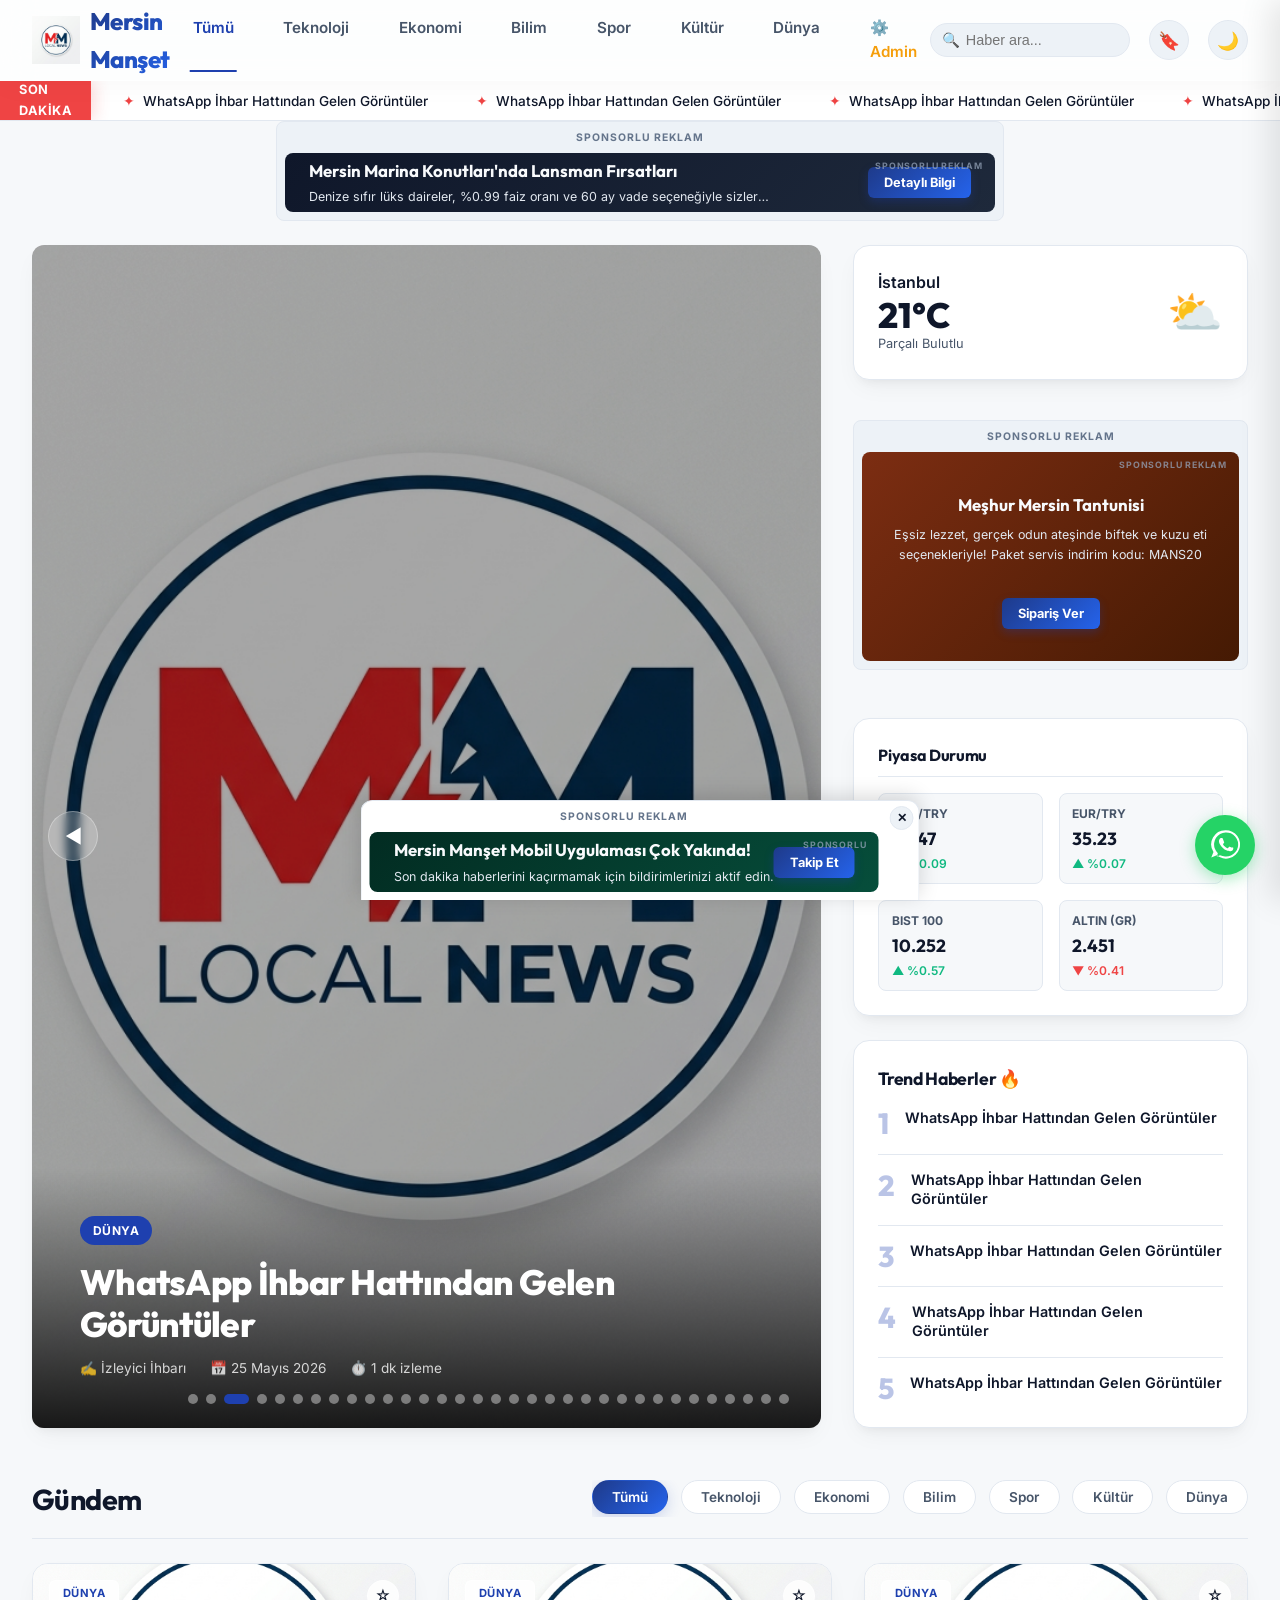
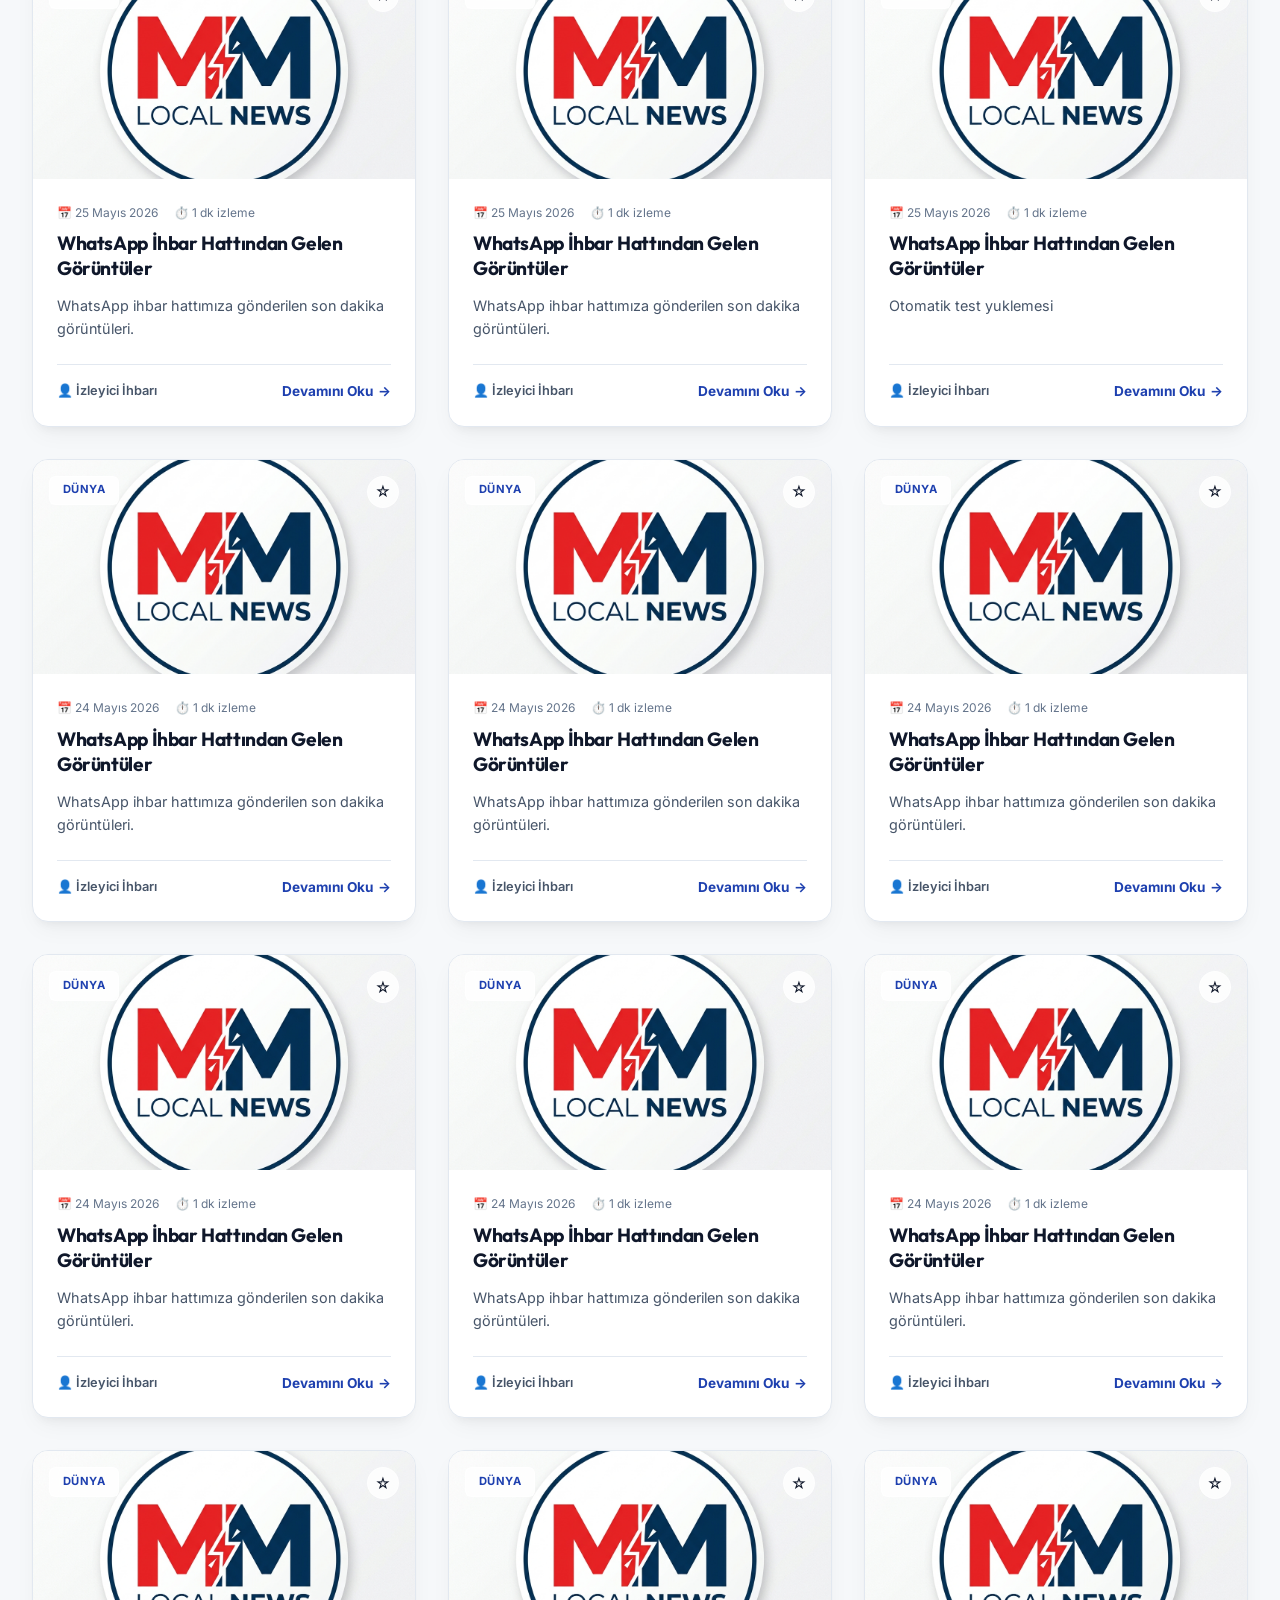
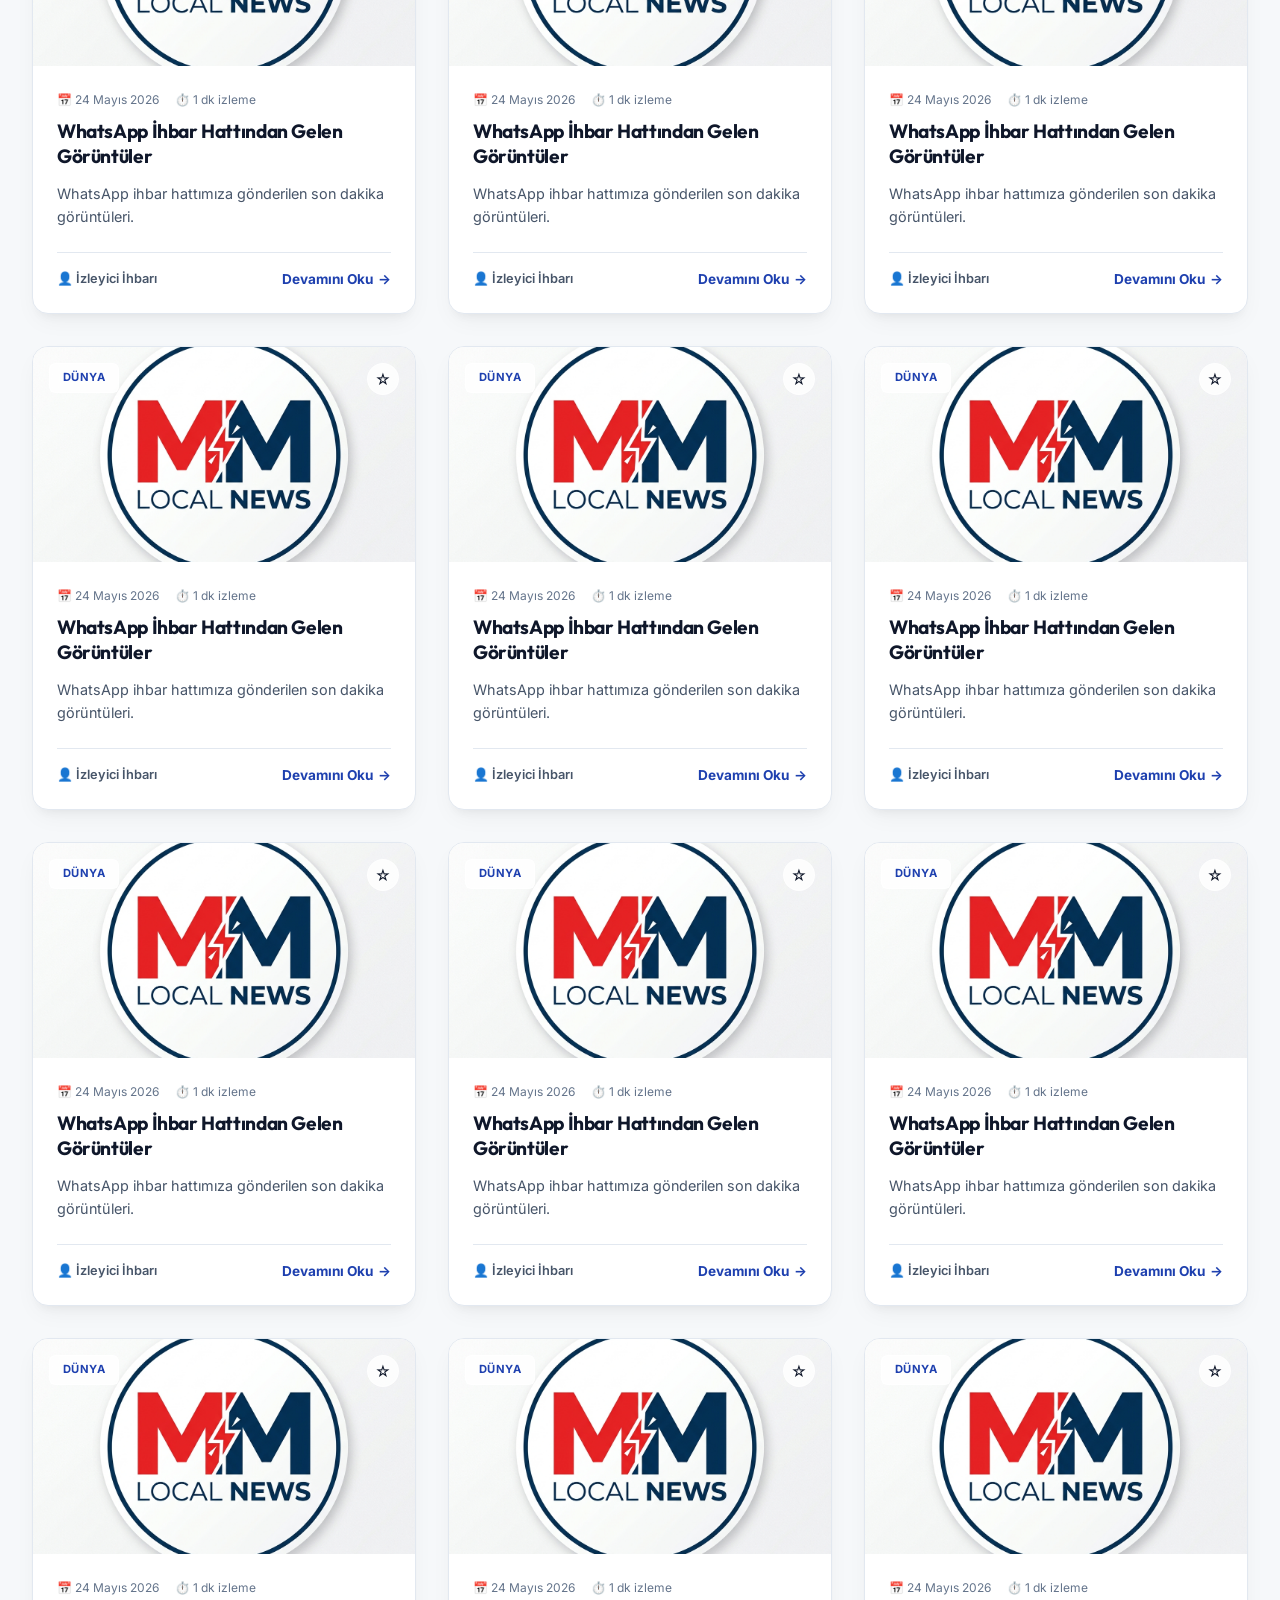
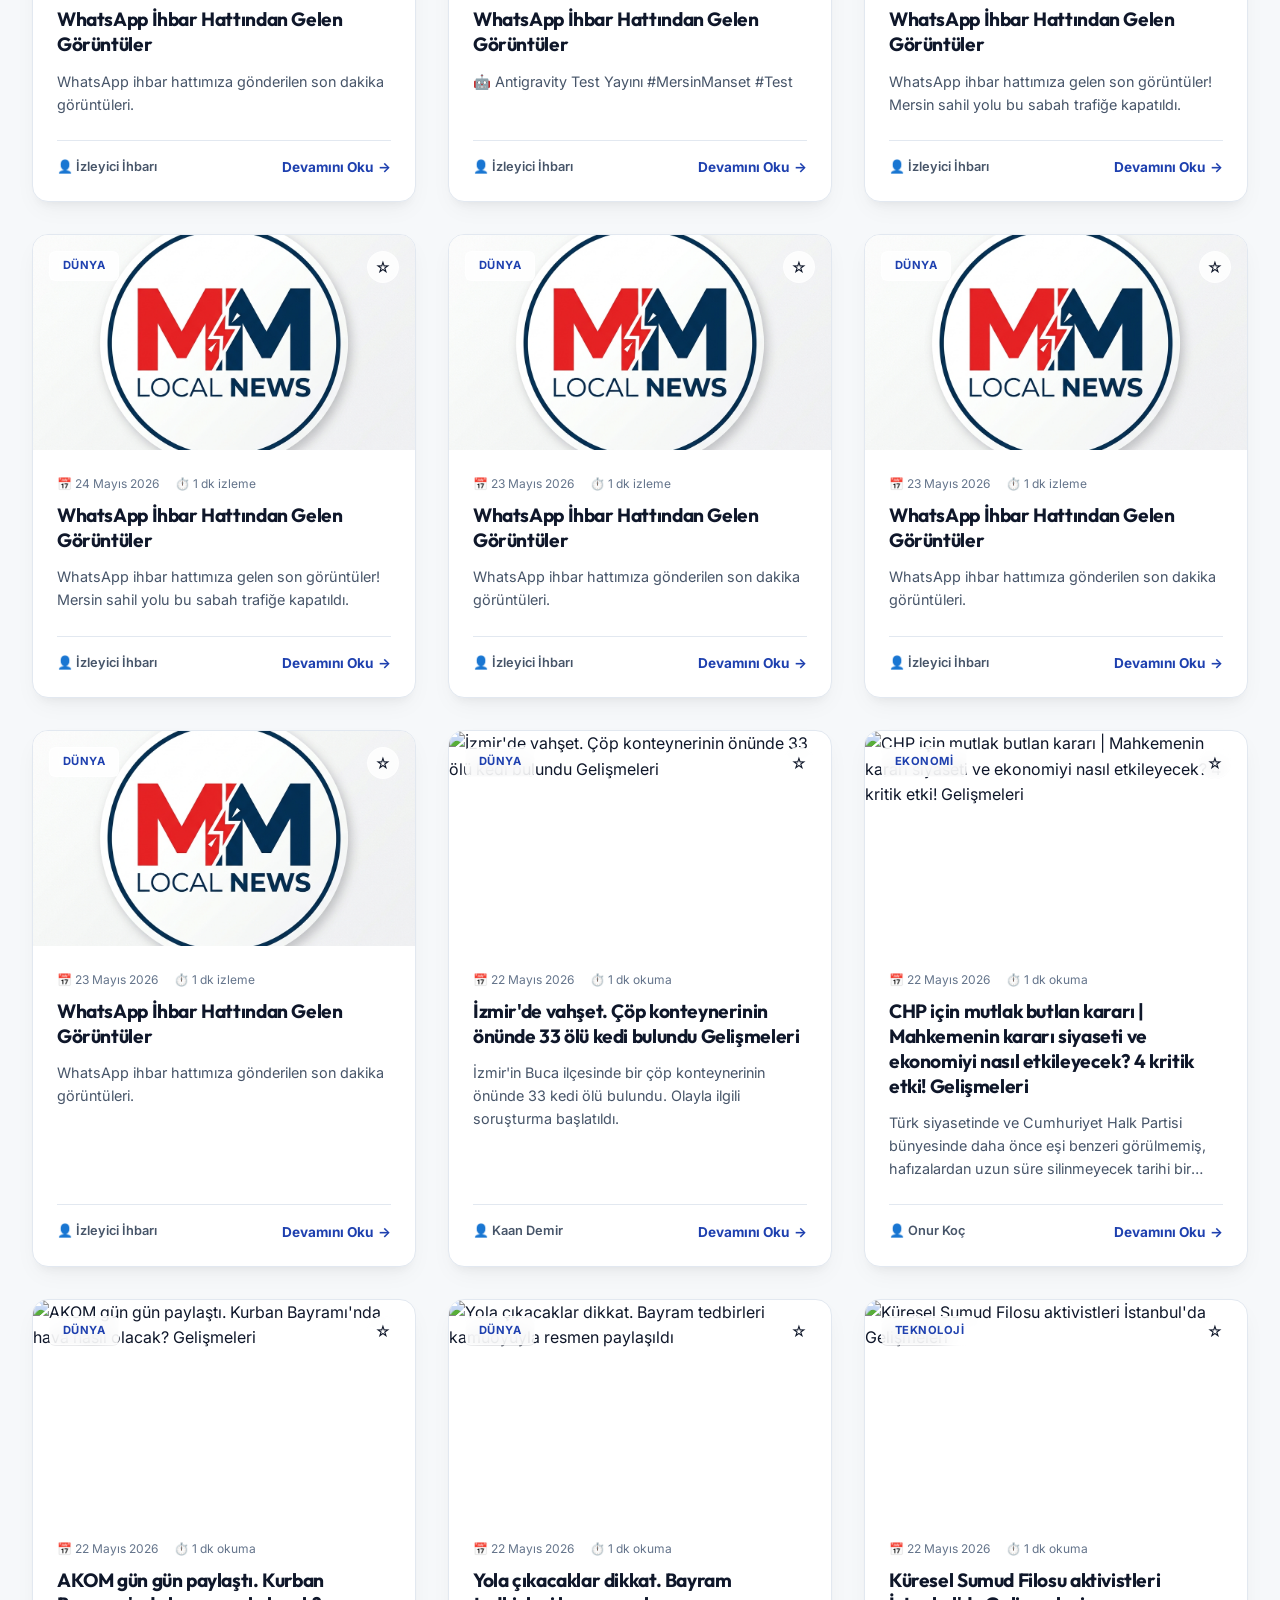
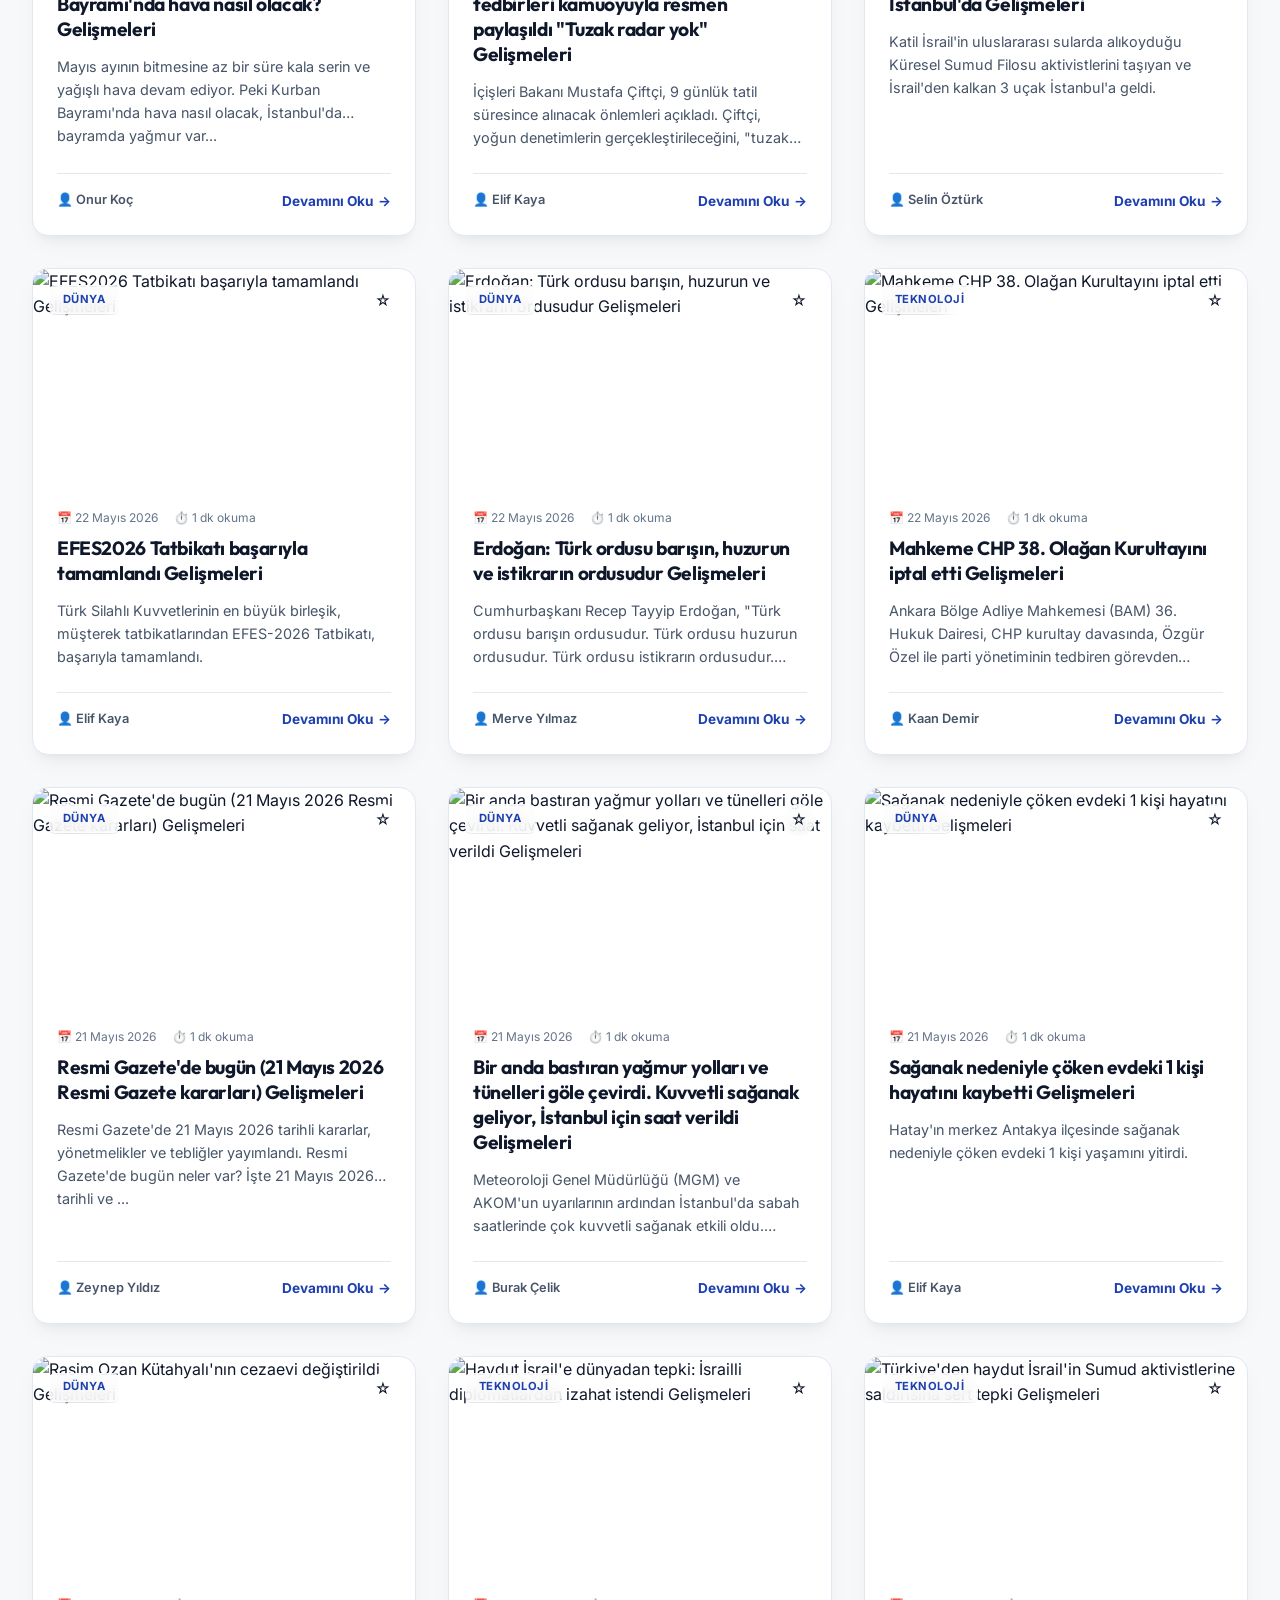
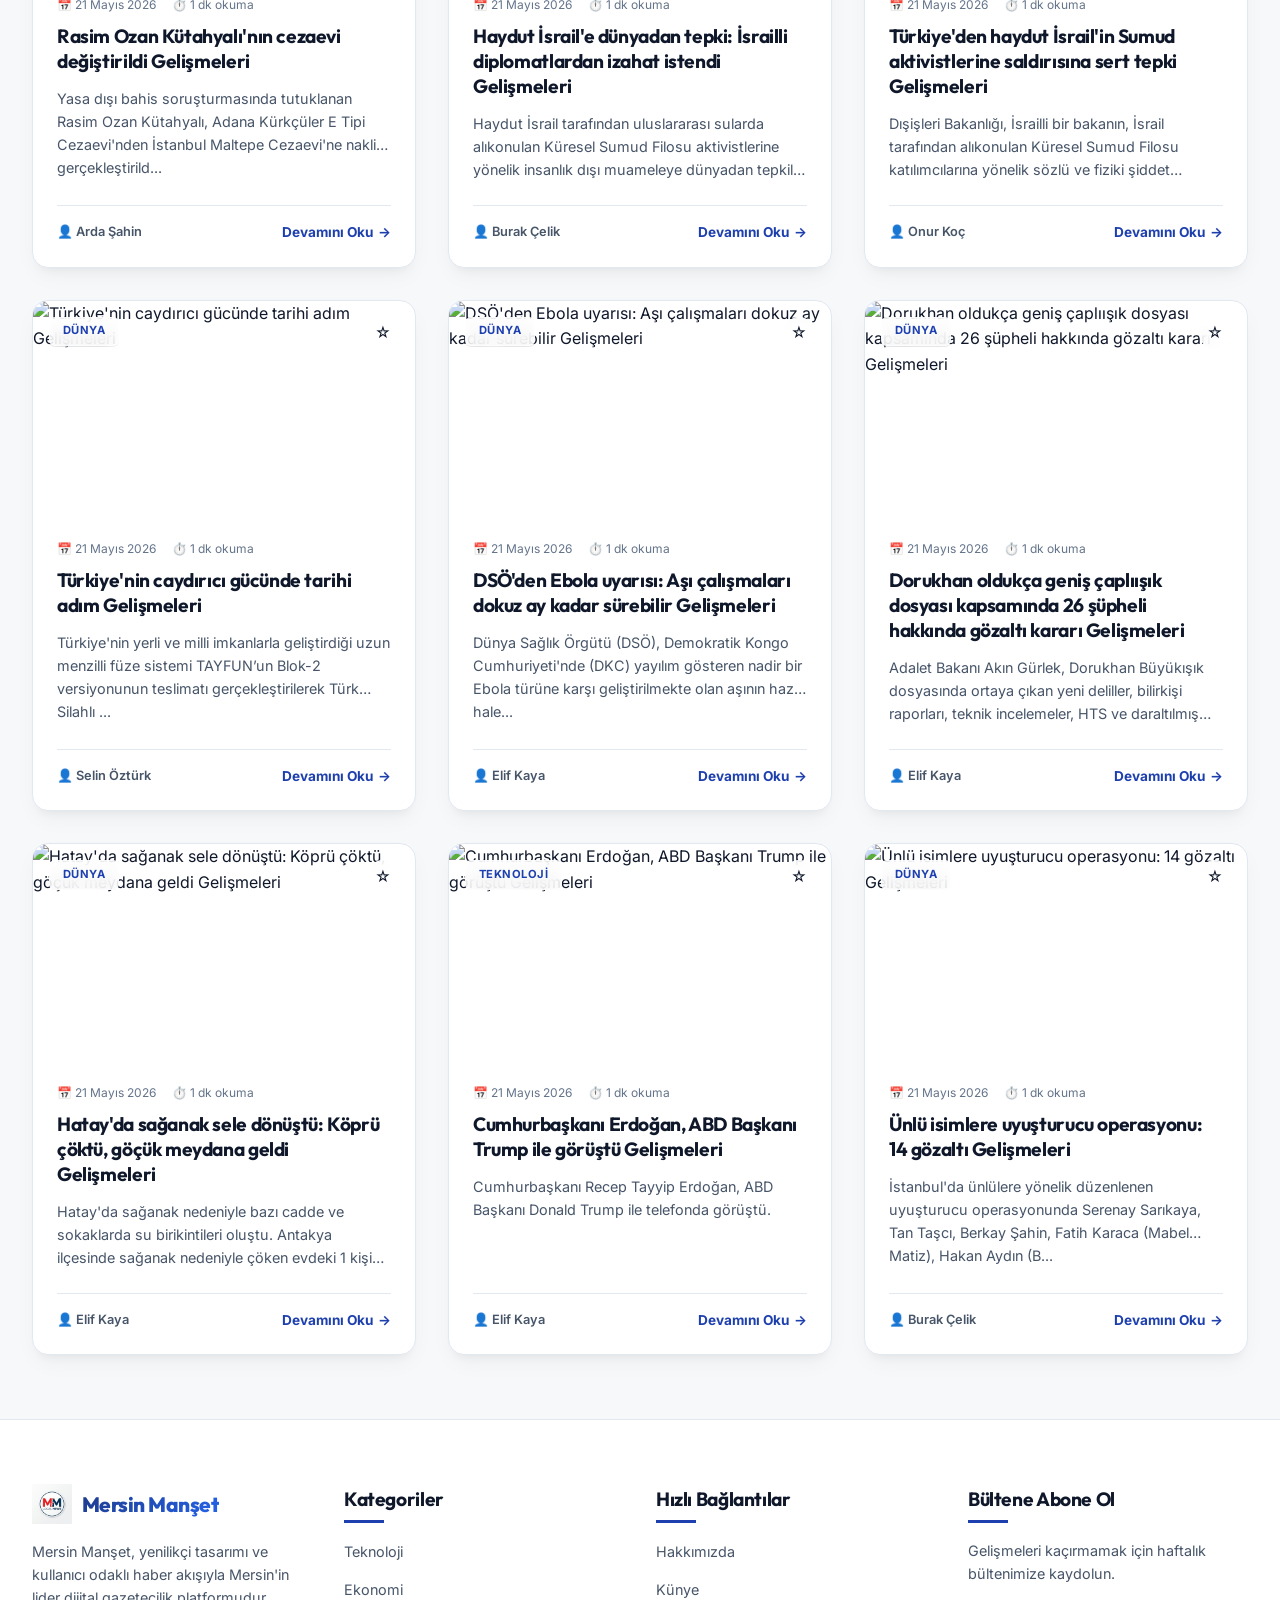
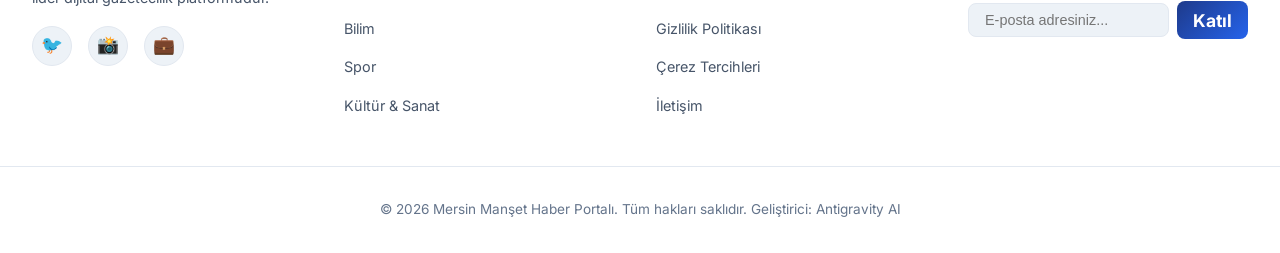
==== commit 08aebb26: "chore: add Google AdSense ads.txt and validation meta, update site contents" ====
--- a/index.html
+++ b/index.html
@@ -3,6 +3,7 @@
 <head>
   <meta charset="UTF-8">
   <meta name="viewport" content="width=device-width, initial-scale=1.0">
+  <meta name="google-adsense-account" content="ca-pub-9510277093258194">
   <title>Mersin Manşet | Profesyonel & Güncel Haber Portalı</title>
   <meta name="description" content="Mersin'in en popüler ve modern haber portalı. Teknoloji, ekonomi, bilim, spor ve kültür dünyasından en son haberler.">
   <meta name="keywords" content="haber, güncel haberler, teknoloji, ekonomi, bilim, spor, kültür, son dakika haberleri, mersin manşet, 2026 haberleri, mersin haberleri">
@@ -308,6 +309,60 @@
     </div>
   </footer>
 
+  <!-- WhatsApp Support Button -->
+  <a href="https://wa.me/34631355567" class="whatsapp-float" target="_blank" rel="noopener noreferrer" aria-label="WhatsApp Destek Hattı">
+    <svg viewBox="0 0 32 32" class="whatsapp-icon" xmlns="http://www.w3.org/2000/svg">
+      <path d="M16 2a13 13 0 0 0-11 20l-2 5 5-2a13 13 0 1 0 8-23zm0 24a11 11 0 0 1-5-1l-3 1 1-3a11 11 0 1 1 7 3zm6-8c-.3-.2-1.7-.8-2-.9-.3-.1-.5-.1-.7.1-.2.3-.8.9-1 1.1-.2.2-.3.3-.6.1s-1.2-.5-2.3-1.5c-.8-.7-1.4-1.6-1.6-1.9-.2-.3 0-.4.1-.6l.5-.5c.2-.2.3-.3.4-.6.1-.2 0-.4-.1-.5-.1-.2-.9-2.1-1.2-2.9-.3-.8-.6-.7-.8-.7h-.7c-.2 0-.6.1-.9.3-.3.3-1.1 1.1-1.1 2.7 0 1.6 1.2 3.1 1.3 3.3.2.2 2.3 3.5 5.5 4.9 2 .8 2.8.9 3.8.8.9-.1 2-.8 2.3-1.6.3-.8.3-1.4.2-1.6-.1-.2-.4-.3-.7-.4z"/>
+    </svg>
+  </a>
+
+  <style>
+    .whatsapp-float {
+      position: fixed;
+      width: 60px;
+      height: 60px;
+      bottom: 25px;
+      right: 25px;
+      background-color: #25d366;
+      color: #FFF;
+      border-radius: 50px;
+      text-align: center;
+      font-size: 30px;
+      box-shadow: 0px 4px 15px rgba(37, 211, 102, 0.4);
+      z-index: 1000;
+      display: flex;
+      align-items: center;
+      justify-content: center;
+      transition: all 0.3s ease;
+    }
+    
+    .whatsapp-float:hover {
+      background-color: #128c7e;
+      transform: scale(1.1);
+      box-shadow: 0px 6px 20px rgba(37, 211, 102, 0.6);
+      color: #fff;
+    }
+
+    .whatsapp-icon {
+      width: 35px;
+      height: 35px;
+      fill: currentColor;
+    }
+    
+    @media (max-width: 768px) {
+      .whatsapp-float {
+        width: 50px;
+        height: 50px;
+        bottom: 20px;
+        right: 20px;
+      }
+      .whatsapp-icon {
+        width: 30px;
+        height: 30px;
+      }
+    }
+  </style>
+
   <!-- JS Scripts -->
   <script src="js/newsData.js"></script>
   <script src="js/app.js"></script>
--- a/css/style.css
+++ b/css/style.css
@@ -10,9 +10,9 @@
   --text-primary: #0f172a;
   --text-secondary: #475569;
   --text-muted: #64748b;
-  --accent: #2563eb;
-  --accent-rgb: 37, 99, 235;
-  --accent-gradient: linear-gradient(135deg, #2563eb, #1d4ed8);
+  --accent: #1e40af;
+  --accent-rgb: 30, 64, 175;
+  --accent-gradient: linear-gradient(135deg, #1e3a8a, #2563eb);
   --border-color: #e2e8f0;
   --card-shadow: 0 10px 25px -5px rgba(0, 0, 0, 0.05), 0 8px 10px -6px rgba(0, 0, 0, 0.05);
   --hover-shadow: 0 20px 25px -5px rgba(0, 0, 0, 0.1), 0 10px 10px -5px rgba(0, 0, 0, 0.04);
@@ -354,14 +354,16 @@
   grid-template-columns: 8fr 4fr;
   gap: 2rem;
   margin-bottom: 3rem;
+  align-items: stretch;
 }
 
 /* Featured Slider */
 .slider-container {
   position: relative;
-  border-radius: 16px;
+  border-radius: 12px;
   overflow: hidden;
-  height: 480px;
+  height: 100%;
+  min-height: 480px;
   box-shadow: var(--card-shadow);
 }
 
@@ -1364,9 +1366,9 @@
   flex-direction: column;
   align-items: center;
   justify-content: center;
-  background-color: var(--bg-secondary);
-  border: 1px dashed rgba(var(--accent-rgb), 0.25);
-  border-radius: 12px;
+  background-color: var(--bg-tertiary);
+  border: 1px solid var(--border-color);
+  border-radius: 8px;
   position: relative;
   overflow: hidden;
   margin: 1rem 0;
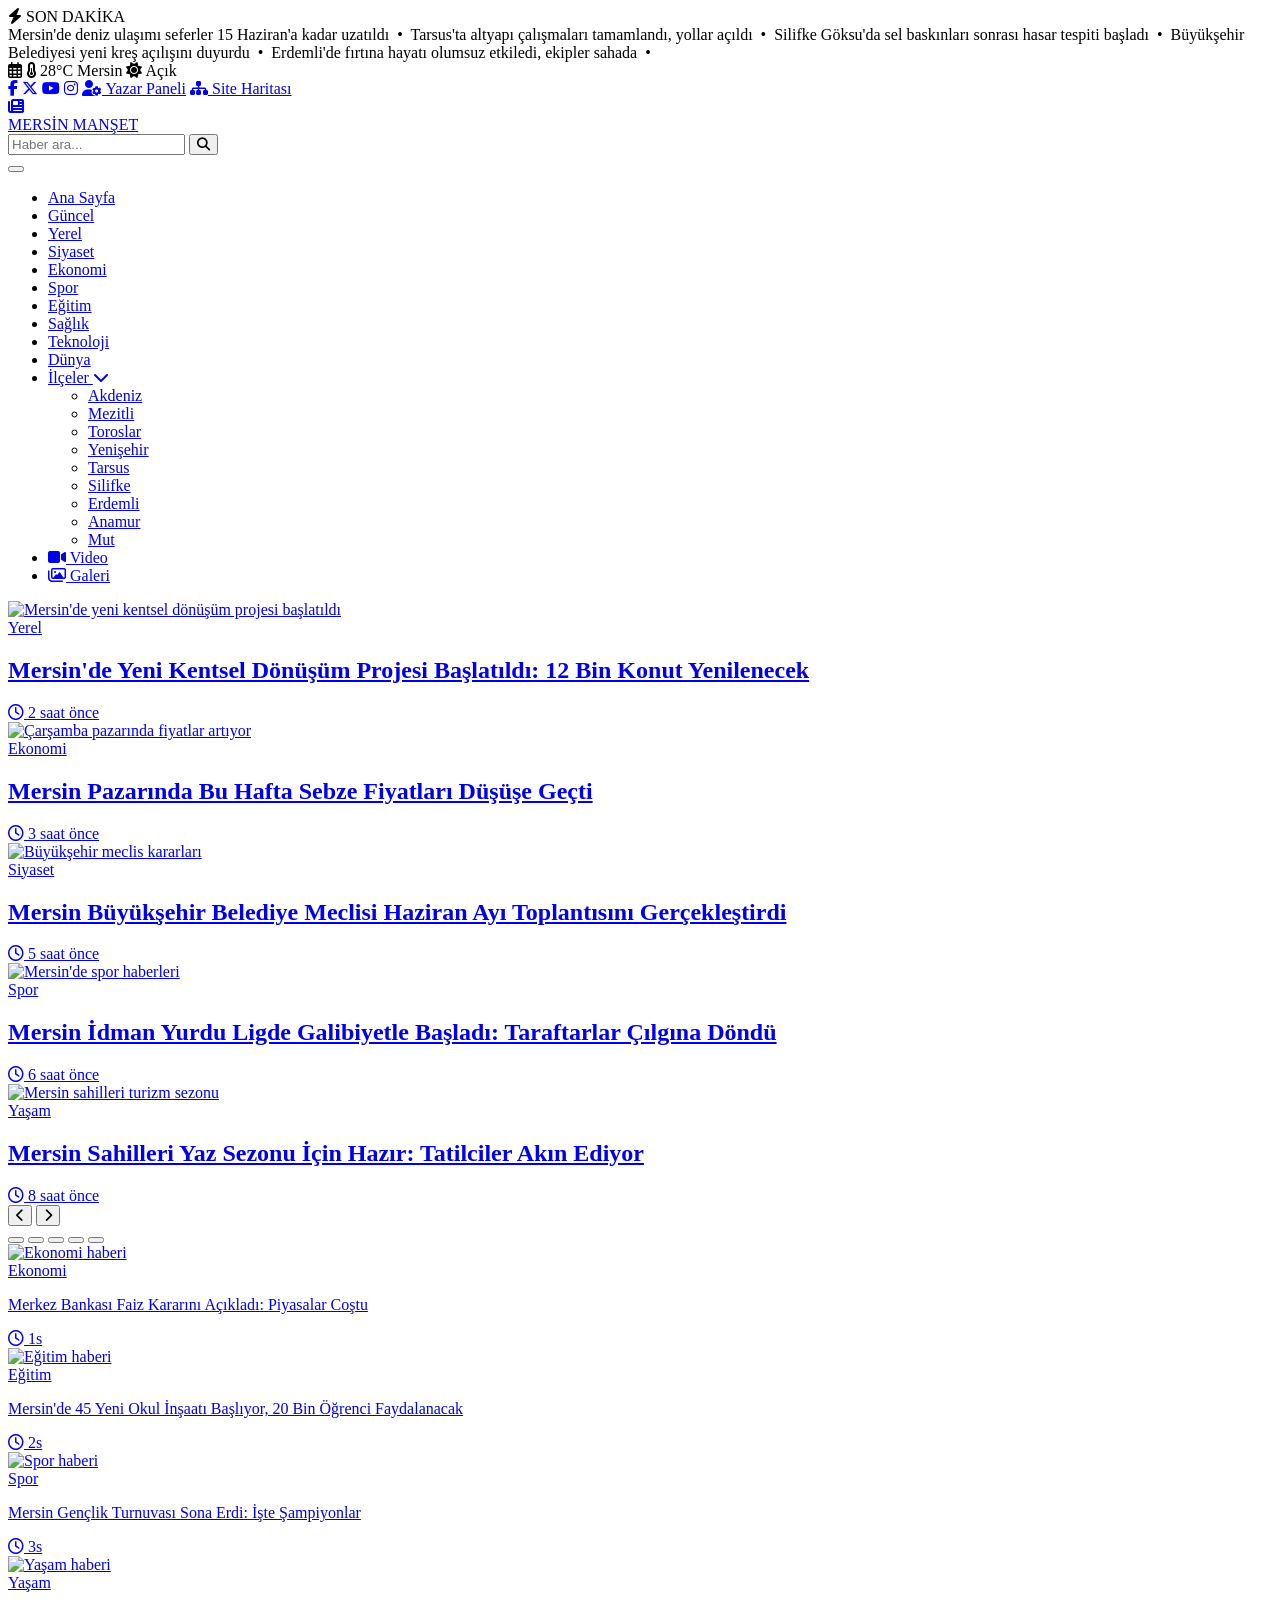
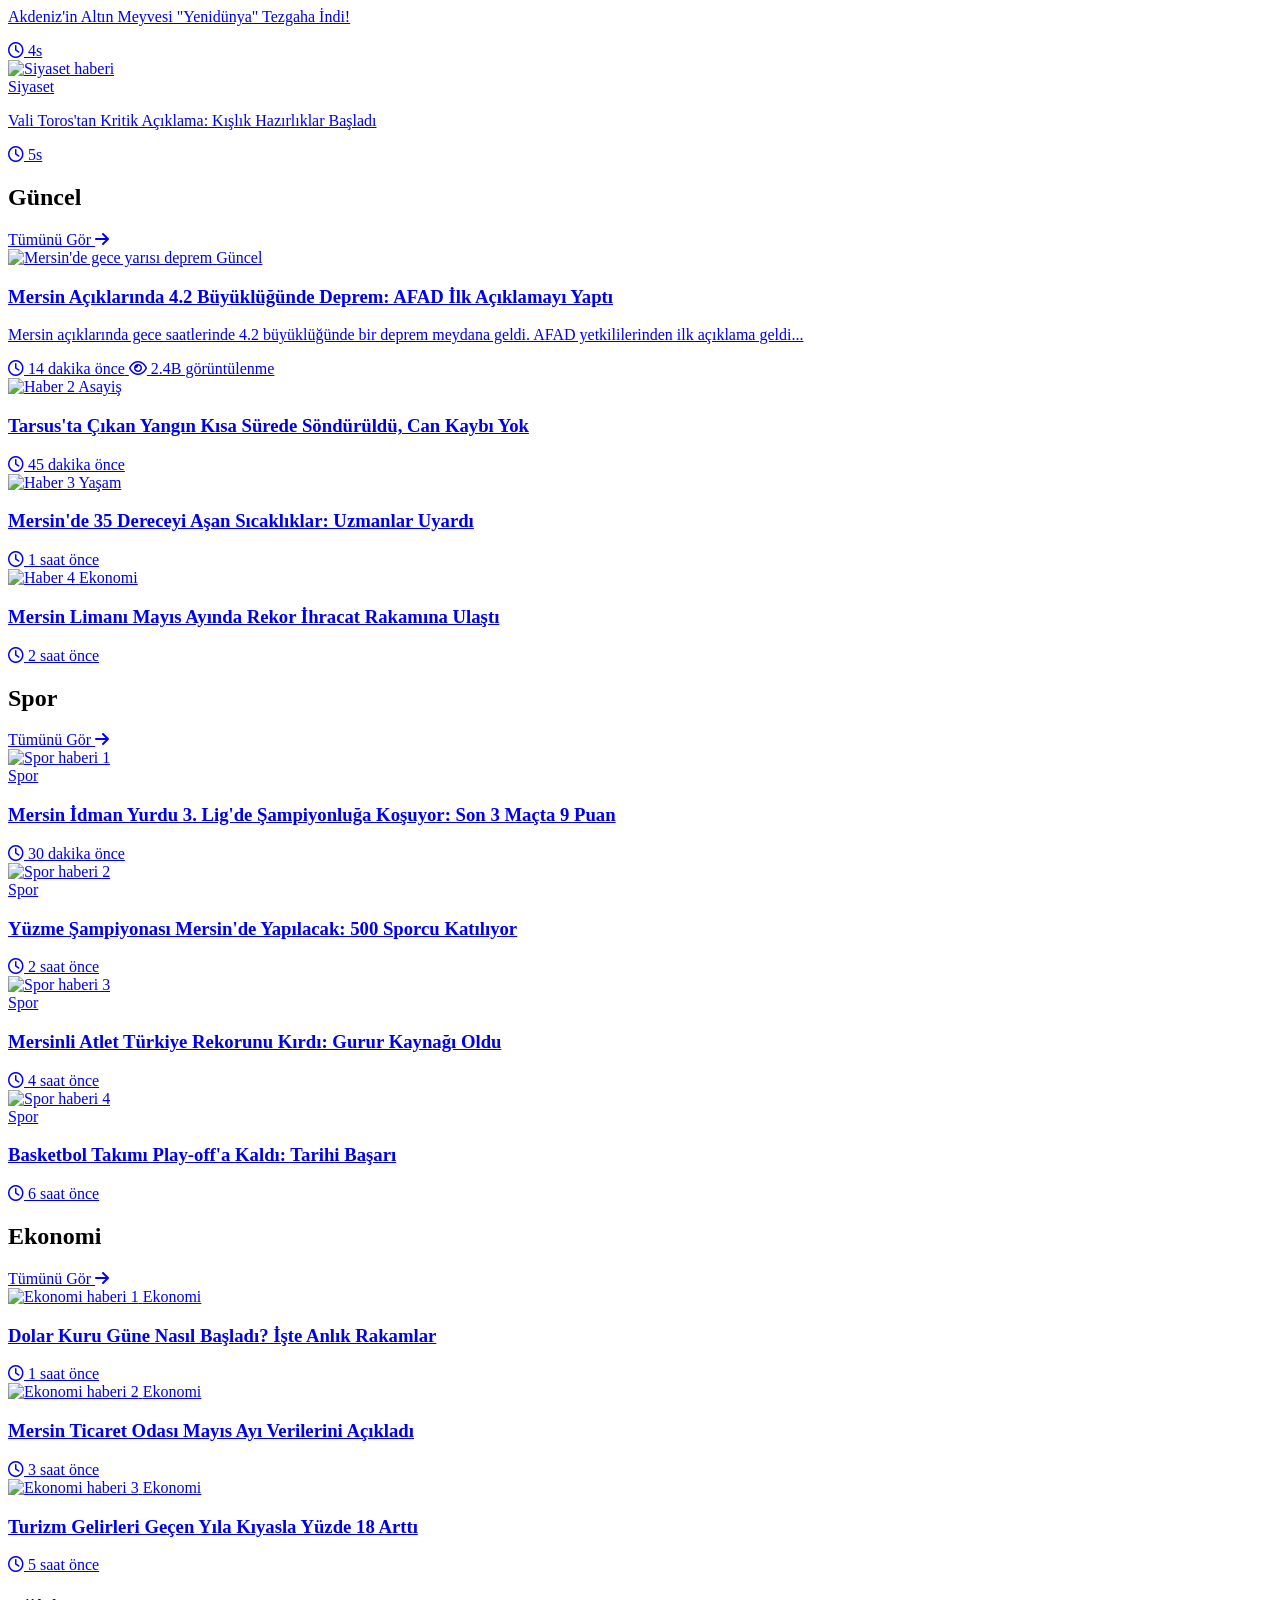
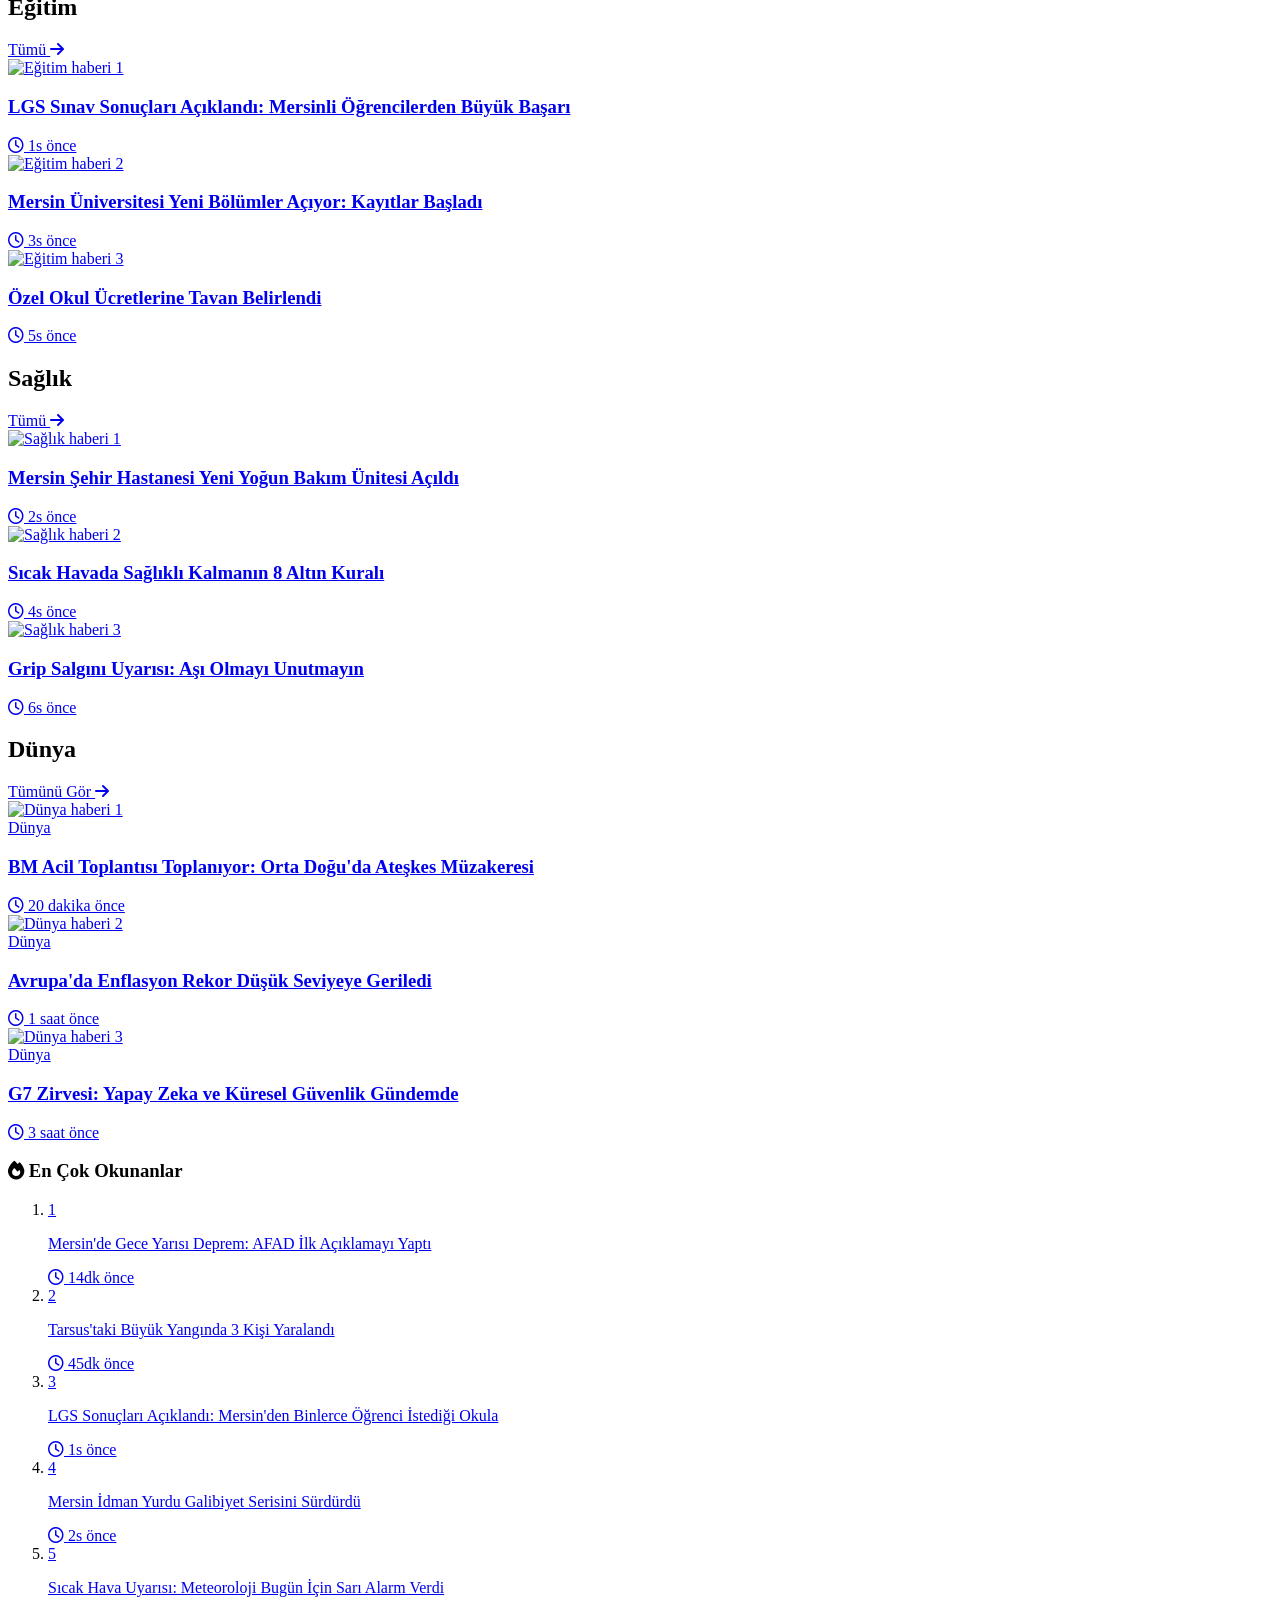
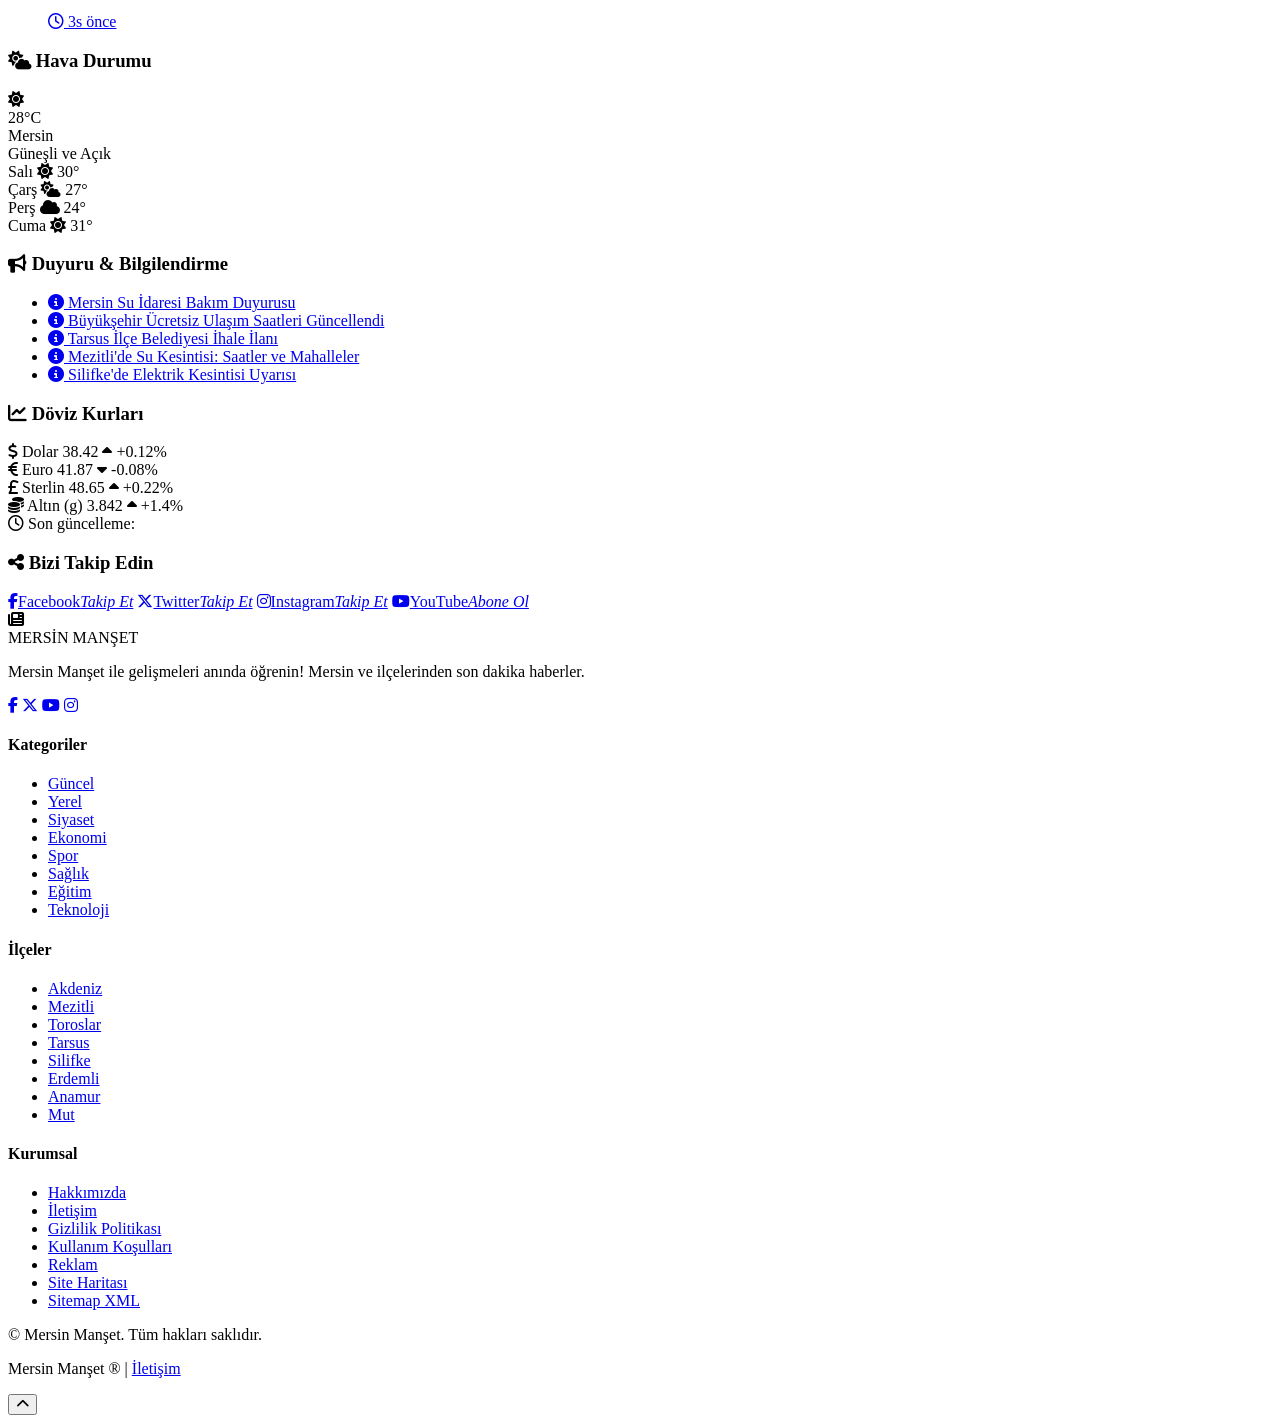
==== commit e0fdfca2: "chore: add Google AdSense publisher validation code and ads.txt to all pages" ====
--- a/index.html
+++ b/index.html
@@ -1,370 +1,829 @@
 <!DOCTYPE html>
-<html lang="tr" data-theme="light">
+<html lang="tr" dir="ltr">
 <head>
-  <meta charset="UTF-8">
-  <meta name="viewport" content="width=device-width, initial-scale=1.0">
-  <meta name="google-adsense-account" content="ca-pub-9510277093258194">
-  <title>Mersin Manşet | Profesyonel & Güncel Haber Portalı</title>
-  <meta name="description" content="Mersin'in en popüler ve modern haber portalı. Teknoloji, ekonomi, bilim, spor ve kültür dünyasından en son haberler.">
-  <meta name="keywords" content="haber, güncel haberler, teknoloji, ekonomi, bilim, spor, kültür, son dakika haberleri, mersin manşet, 2026 haberleri, mersin haberleri">
-  <meta property="og:title" content="Mersin Manşet | Profesyonel & Güncel Haber Portalı">
-  <meta property="og:description" content="Mersin'in en popüler ve modern haber portalı. Teknoloji, ekonomi, bilim, spor ve kültür dünyasından en son haberler.">
-  <meta property="og:type" content="website">
-  <meta property="og:url" content="https://mersinmanset.example.com">
-  <meta property="og:image" content="https://images.unsplash.com/photo-1526374965328-7f61d4dc18c5?auto=format&fit=crop&w=1200&q=80">
-  <meta name="twitter:card" content="summary_large_image">
-  <link rel="stylesheet" href="css/style.css">
-  <link rel="icon" type="image/png" href="assets/logo.png">
+    <script async src="https://pagead2.googlesyndication.com/pagead/js/adsbygoogle.js?client=ca-pub-9510277093258194" crossorigin="anonymous"></script>
+    <meta name="google-adsense-account" content="ca-pub-9510277093258194">
+    <meta charset="UTF-8" />
+    <meta name="viewport" content="width=device-width, initial-scale=1.0" />
+    <meta name="robots" content="index, follow" />
+    <title>Mersin Manşet | Mersin'den Haberiniz Olsun!</title>
+    <meta name="title" content="Mersin Manşet | Mersin'den Haberiniz Olsun!" />
+    <meta name="description" content="Mersin'den haberiniz olsun! Mersin ve ilçelerinden son dakika ve önemli haberler, gelişmeler." />
+    <meta name="keywords" content="mersin, mersin haber, mersin haberleri, son dakika mersin, yerel haberler" />
+    <link rel="canonical" href="#" />
+
+    <!-- Open Graph -->
+    <meta property="og:type" content="website" />
+    <meta property="og:title" content="Mersin Manşet" />
+    <meta property="og:description" content="Mersin'den haberiniz olsun!" />
+    <meta property="og:site_name" content="Mersin Manşet" />
+
+    <!-- Google Fonts -->
+    <link rel="preconnect" href="https://fonts.googleapis.com" />
+    <link rel="preconnect" href="https://fonts.gstatic.com" crossorigin />
+    <link href="https://fonts.googleapis.com/css2?family=Inter:wght@300;400;500;600;700;800;900&family=Plus+Jakarta+Sans:ital,wght@0,300..800;1,300..800&display=swap" rel="stylesheet" />
+
+    <!-- Font Awesome -->
+    <link rel="stylesheet" href="https://cdnjs.cloudflare.com/ajax/libs/font-awesome/6.5.0/css/all.min.css" />
+
+    <link rel="stylesheet" href="style.css" />
 </head>
 <body>
 
-  <!-- Header Section -->
-  <header>
-    <div class="container header-container">
-      <a href="index.html" class="logo-section" style="text-decoration: none; display: flex; align-items: center; gap: 0.6rem;">
-        <img src="assets/logo.png" alt="Mersin Manşet Logo" class="logo-img">
-        <span class="logo-text-brand">Mersin Manşet</span>
-      </a>
-      
-      <nav class="nav-menu">
-        <span class="nav-link active" data-category="all" id="nav-all">Tümü</span>
-        <span class="nav-link" data-category="teknoloji" id="nav-tech">Teknoloji</span>
-        <span class="nav-link" data-category="ekonomi" id="nav-econ">Ekonomi</span>
-        <span class="nav-link" data-category="bilim" id="nav-sci">Bilim</span>
-        <span class="nav-link" data-category="spor" id="nav-sport">Spor</span>
-        <span class="nav-link" data-category="kultur" id="nav-cult">Kültür</span>
-        <span class="nav-link" data-category="dunya" id="nav-world">Dünya</span>
-        <a href="admin.html" class="nav-link" style="color: var(--warning); display: flex; align-items: center; gap: 0.2rem;" title="Yönetim Paneli">⚙️ Admin</a>
-      </nav>
-
-      <div class="header-actions">
-        <!-- Search Input -->
-        <div class="search-container">
-          <span class="search-icon">🔍</span>
-          <input type="text" id="search-input" class="search-input" placeholder="Haber ara...">
+<!-- SON DAKİKA TICKER -->
+<div id="son-dakika" class="son-dakika">
+    <div class="son-dakika-inner">
+        <span class="sd-badge">
+            <i class="fa-solid fa-bolt"></i> SON DAKİKA
+        </span>
+        <div class="sd-ticker-wrap">
+            <div class="sd-ticker" id="sdTicker">
+                <span>Mersin'de deniz ulaşımı seferler 15 Haziran'a kadar uzatıldı &nbsp;•&nbsp;</span>
+                <span>Tarsus'ta altyapı çalışmaları tamamlandı, yollar açıldı &nbsp;•&nbsp;</span>
+                <span>Silifke Göksu'da sel baskınları sonrası hasar tespiti başladı &nbsp;•&nbsp;</span>
+                <span>Büyükşehir Belediyesi yeni kreş açılışını duyurdu &nbsp;•&nbsp;</span>
+                <span>Erdemli'de fırtına hayatı olumsuz etkiledi, ekipler sahada &nbsp;•&nbsp;</span>
+            </div>
         </div>
-
-        <!-- Bookmarks Trigger Button -->
-        <button id="bookmarks-toggle-btn" class="icon-btn" title="Okuma Listem" aria-label="Okuma Listesi">
-          🔖
-          <span id="bookmark-badge" class="badge-count" style="display: none;">0</span>
-        </button>
-
-        <!-- Theme Toggle Button -->
-        <button id="theme-toggle-btn" class="icon-btn" title="Koyu/Açık Tema" aria-label="Koyu Tema Geçişi">
-          🌙
-        </button>
-      </div>
     </div>
-  </header>
-
-  <!-- Breaking News Ticker -->
-  <div class="breaking-ticker">
-    <div class="ticker-title">Son Dakika</div>
-    <div class="ticker-content">
-      <div id="ticker-slider" class="ticker-slider">
-        <!-- Will be populated by JS -->
-      </div>
+</div>
+
+<!-- HEADER -->
+<header class="site-header">
+    <!-- Üst bar: tarih, sosyal medya -->
+    <div class="top-bar">
+        <div class="container">
+            <div class="top-bar-inner">
+                <div class="top-bar-left">
+                    <span><i class="fa-regular fa-calendar-days"></i> <span id="currentDate"></span></span>
+                    <span><i class="fa-solid fa-temperature-half"></i> 28°C Mersin</span>
+                    <span class="weather-detail"><i class="fa-solid fa-sun"></i> Açık</span>
+                </div>
+                <div class="top-bar-right">
+                    <a href="https://facebook.com/mersinmanset" id="fb-link" target="_blank" aria-label="Facebook"><i class="fa-brands fa-facebook-f"></i></a>
+                    <a href="https://x.com/mersinmanset" id="tw-link" target="_blank" aria-label="Twitter/X"><i class="fa-brands fa-x-twitter"></i></a>
+                    <a href="https://youtube.com/@mersinmanset" id="yt-link" target="_blank" aria-label="YouTube"><i class="fa-brands fa-youtube"></i></a>
+                    <a href="https://instagram.com/mersinmanset" id="ig-link" target="_blank" aria-label="Instagram"><i class="fa-brands fa-instagram"></i></a>
+                    <a href="dashboard.html" class="writer-panel-btn"><i class="fa-solid fa-user-gear"></i> Yazar Paneli</a>
+                    <a href="sitemap.xml" id="rss-link" aria-label="Sitemap" class="rss-btn"><i class="fa-solid fa-sitemap"></i> Site Haritası</a>
+                </div>
+            </div>
+        </div>
     </div>
-  </div>
-
-  <!-- Main Body Content -->
-  <main class="container">
-    
-    <!-- Top Leaderboard Ad Slot (728x90) -->
-    <div id="top-leaderboard-ad" class="adsense-slot leaderboard-ad">
-      <!-- ADSENSE_CODE -->
-      <div class="adsense-placeholder">Google AdSense - 728x90</div>
+
+    <!-- Logo & Arama -->
+    <div class="logo-bar">
+        <div class="container">
+            <div class="logo-bar-inner">
+                <a href="index.html" class="site-logo" id="site-logo">
+                    <span class="logo-icon"><i class="fa-solid fa-newspaper"></i></span>
+                    <div class="logo-text">
+                        <span class="logo-main">MERSİN</span>
+                        <span class="logo-sub">MANŞET</span>
+                    </div>
+                </a>
+
+                <div class="search-box">
+                    <input type="text" id="search-input" placeholder="Haber ara..." aria-label="Haber ara" />
+                    <button id="search-btn" aria-label="Ara"><i class="fa-solid fa-magnifying-glass"></i></button>
+                </div>
+            </div>
+        </div>
     </div>
-    
-    <!-- Hero Grid (Featured Slider + Widgets) -->
-    <section class="hero-grid">
-      
-      <!-- Featured Slider (left) -->
-      <div class="slider-container" id="featured-slider">
-        <!-- Slider Slides will be populated dynamically -->
-        
-        <!-- Controls -->
-        <button class="slider-arrow slider-prev" id="slider-prev" aria-label="Önceki Slayt">◀</button>
-        <button class="slider-arrow slider-next" id="slider-next" aria-label="Sonraki Slayt">▶</button>
-        
-        <div class="slider-dots" id="slider-dots">
-          <!-- Dots will be populated dynamically -->
+
+    <!-- NAVİGASYON -->
+    <nav class="main-nav" role="navigation" aria-label="Ana Menü">
+        <div class="container">
+            <button class="hamburger" id="hamburger" aria-label="Menü" aria-expanded="false">
+                <span></span><span></span><span></span>
+            </button>
+            <ul class="nav-menu" id="navMenu" role="list">
+                <li class="nav-item active"><a href="index.html" class="nav-link" id="nav-anasayfa">Ana Sayfa</a></li>
+                <li class="nav-item"><a href="kategori.html?cat=Güncel" class="nav-link" id="nav-guncel">Güncel</a></li>
+                <li class="nav-item"><a href="kategori.html?cat=Yerel" class="nav-link" id="nav-yerel">Yerel</a></li>
+                <li class="nav-item"><a href="kategori.html?cat=Siyaset" class="nav-link" id="nav-siyaset">Siyaset</a></li>
+                <li class="nav-item"><a href="kategori.html?cat=Ekonomi" class="nav-link" id="nav-ekonomi">Ekonomi</a></li>
+                <li class="nav-item"><a href="kategori.html?cat=Spor" class="nav-link" id="nav-spor">Spor</a></li>
+                <li class="nav-item"><a href="kategori.html?cat=Eğitim" class="nav-link" id="nav-egitim">Eğitim</a></li>
+                <li class="nav-item"><a href="kategori.html?cat=Sağlık" class="nav-link" id="nav-saglik">Sağlık</a></li>
+                <li class="nav-item"><a href="kategori.html?cat=Teknoloji" class="nav-link" id="nav-teknoloji">Teknoloji</a></li>
+                <li class="nav-item"><a href="kategori.html?cat=Dünya" class="nav-link" id="nav-dunya">Dünya</a></li>
+                <li class="nav-item dropdown">
+                    <a href="#" class="nav-link" id="nav-ilceler">İlçeler <i class="fa-solid fa-chevron-down"></i></a>
+                    <ul class="dropdown-menu" role="list">
+                        <li><a href="kategori.html?cat=Yerel&ilce=Akdeniz" id="nav-akdeniz">Akdeniz</a></li>
+                        <li><a href="kategori.html?cat=Yerel&ilce=Mezitli" id="nav-mezitli">Mezitli</a></li>
+                        <li><a href="kategori.html?cat=Yerel&ilce=Toroslar" id="nav-toroslar">Toroslar</a></li>
+                        <li><a href="kategori.html?cat=Yerel&ilce=Yenişehir" id="nav-yenisehir">Yenişehir</a></li>
+                        <li><a href="kategori.html?cat=Yerel&ilce=Tarsus" id="nav-tarsus">Tarsus</a></li>
+                        <li><a href="kategori.html?cat=Yerel&ilce=Silifke" id="nav-silifke">Silifke</a></li>
+                        <li><a href="kategori.html?cat=Yerel&ilce=Erdemli" id="nav-erdemli">Erdemli</a></li>
+                        <li><a href="kategori.html?cat=Yerel&ilce=Anamur" id="nav-anamur">Anamur</a></li>
+                        <li><a href="kategori.html?cat=Yerel&ilce=Mut" id="nav-mut">Mut</a></li>
+                    </ul>
+                </li>
+                <li class="nav-item nav-video"><a href="kategori.html?cat=Güncel" class="nav-link" id="nav-video"><i class="fa-solid fa-video"></i> Video</a></li>
+                <li class="nav-item nav-galeri"><a href="kategori.html?cat=Yerel" class="nav-link" id="nav-galeri"><i class="fa-regular fa-images"></i> Galeri</a></li>
+            </ul>
         </div>
-      </div>
-
-      <!-- Sidebar Widgets (right) -->
-      <aside class="sidebar">
-        <!-- Weather Widget -->
-        <div class="widget weather-widget">
-          <div class="weather-info">
-            <span class="weather-city" id="weather-city">İstanbul</span>
-            <span class="weather-temp" id="weather-temp">--°C</span>
-            <span class="weather-desc" id="weather-desc">Yükleniyor...</span>
-          </div>
-          <div class="weather-icon-container" id="weather-icon">☀️</div>
+    </nav>
+</header>
+
+<!-- MAIN CONTENT -->
+<main id="main-content">
+    <div class="container">
+        <div class="content-grid">
+
+            <!-- SOL SÜTUN (Ana içerik) -->
+            <div class="main-col">
+
+                <!-- MANŞET CAROUSEL -->
+                <section class="hero-carousel" aria-label="Manşet Haberler">
+                    <div class="carousel-container" id="carousel">
+                        <div class="carousel-track" id="carouselTrack">
+
+                            <!-- Slide 1 -->
+                            <div class="carousel-slide" data-index="0">
+                                <a href="haber.html?id=2" id="slide1-link">
+                                    <div class="slide-img-wrap">
+                                        <img src="images/hero.png" alt="Mersin'de yeni kentsel dönüşüm projesi başlatıldı" class="slide-img" width="960" height="540" />
+                                        <div class="slide-overlay"></div>
+                                    </div>
+                                    <div class="slide-caption">
+                                        <span class="slide-category">Yerel</span>
+                                        <h2>Mersin'de Yeni Kentsel Dönüşüm Projesi Başlatıldı: 12 Bin Konut Yenilenecek</h2>
+                                        <span class="slide-time"><i class="fa-regular fa-clock"></i> 2 saat önce</span>
+                                    </div>
+                                </a>
+                            </div>
+
+                            <!-- Slide 2 -->
+                            <div class="carousel-slide" data-index="1">
+                                <a href="haber.html?id=3" id="slide2-link">
+                                    <div class="slide-img-wrap">
+                                        <img src="images/news1.png" alt="Çarşamba pazarında fiyatlar artıyor" class="slide-img" width="960" height="540" />
+                                        <div class="slide-overlay"></div>
+                                    </div>
+                                    <div class="slide-caption">
+                                        <span class="slide-category">Ekonomi</span>
+                                        <h2>Mersin Pazarında Bu Hafta Sebze Fiyatları Düşüşe Geçti</h2>
+                                        <span class="slide-time"><i class="fa-regular fa-clock"></i> 3 saat önce</span>
+                                    </div>
+                                </a>
+                            </div>
+
+                            <!-- Slide 3 -->
+                            <div class="carousel-slide" data-index="2">
+                                <a href="haber.html?id=4" id="slide3-link">
+                                    <div class="slide-img-wrap">
+                                        <img src="images/news2.png" alt="Büyükşehir meclis kararları" class="slide-img" width="960" height="540" />
+                                        <div class="slide-overlay"></div>
+                                    </div>
+                                    <div class="slide-caption">
+                                        <span class="slide-category">Siyaset</span>
+                                        <h2>Mersin Büyükşehir Belediye Meclisi Haziran Ayı Toplantısını Gerçekleştirdi</h2>
+                                        <span class="slide-time"><i class="fa-regular fa-clock"></i> 5 saat önce</span>
+                                    </div>
+                                </a>
+                            </div>
+
+                            <!-- Slide 4 -->
+                            <div class="carousel-slide" data-index="3">
+                                <a href="haber.html?id=5" id="slide4-link">
+                                    <div class="slide-img-wrap">
+                                        <img src="images/news3.png" alt="Mersin'de spor haberleri" class="slide-img" width="960" height="540" />
+                                        <div class="slide-overlay"></div>
+                                    </div>
+                                    <div class="slide-caption">
+                                        <span class="slide-category">Spor</span>
+                                        <h2>Mersin İdman Yurdu Ligde Galibiyetle Başladı: Taraftarlar Çılgına Döndü</h2>
+                                        <span class="slide-time"><i class="fa-regular fa-clock"></i> 6 saat önce</span>
+                                    </div>
+                                </a>
+                            </div>
+
+                            <!-- Slide 5 -->
+                            <div class="carousel-slide" data-index="4">
+                                <a href="haber.html?id=6" id="slide5-link">
+                                    <div class="slide-img-wrap">
+                                        <img src="images/news5.png" alt="Mersin sahilleri turizm sezonu" class="slide-img" width="960" height="540" />
+                                        <div class="slide-overlay"></div>
+                                    </div>
+                                    <div class="slide-caption">
+                                        <span class="slide-category">Yaşam</span>
+                                        <h2>Mersin Sahilleri Yaz Sezonu İçin Hazır: Tatilciler Akın Ediyor</h2>
+                                        <span class="slide-time"><i class="fa-regular fa-clock"></i> 8 saat önce</span>
+                                    </div>
+                                </a>
+                            </div>
+
+                        </div>
+
+                        <!-- Carousel Controls -->
+                        <button class="carousel-btn carousel-prev" id="carouselPrev" aria-label="Önceki">
+                            <i class="fa-solid fa-chevron-left"></i>
+                        </button>
+                        <button class="carousel-btn carousel-next" id="carouselNext" aria-label="Sonraki">
+                            <i class="fa-solid fa-chevron-right"></i>
+                        </button>
+
+                        <!-- Indicators -->
+                        <div class="carousel-indicators" id="carouselIndicators">
+                            <button class="indicator active" data-slide="0" id="ind0" aria-label="Slide 1"></button>
+                            <button class="indicator" data-slide="1" id="ind1" aria-label="Slide 2"></button>
+                            <button class="indicator" data-slide="2" id="ind2" aria-label="Slide 3"></button>
+                            <button class="indicator" data-slide="3" id="ind3" aria-label="Slide 4"></button>
+                            <button class="indicator" data-slide="4" id="ind4" aria-label="Slide 5"></button>
+                        </div>
+                    </div>
+
+                    <!-- Yan haberler -->
+                    <div class="hero-side-news">
+                        <a href="haber.html?id=3" class="side-news-item" id="side1">
+                            <img src="images/news4.png" alt="Ekonomi haberi" width="120" height="80" />
+                            <div class="side-news-text">
+                                <span class="side-cat">Ekonomi</span>
+                                <p>Merkez Bankası Faiz Kararını Açıkladı: Piyasalar Coştu</p>
+                                <span class="side-time"><i class="fa-regular fa-clock"></i> 1s</span>
+                            </div>
+                        </a>
+                        <a href="haber.html?id=2" class="side-news-item" id="side2">
+                            <img src="images/news6.png" alt="Eğitim haberi" width="120" height="80" />
+                            <div class="side-news-text">
+                                <span class="side-cat">Eğitim</span>
+                                <p>Mersin'de 45 Yeni Okul İnşaatı Başlıyor, 20 Bin Öğrenci Faydalanacak</p>
+                                <span class="side-time"><i class="fa-regular fa-clock"></i> 2s</span>
+                            </div>
+                        </a>
+                        <a href="haber.html?id=5" class="side-news-item" id="side3">
+                            <img src="images/news3.png" alt="Spor haberi" width="120" height="80" />
+                            <div class="side-news-text">
+                                <span class="side-cat">Spor</span>
+                                <p>Mersin Gençlik Turnuvası Sona Erdi: İşte Şampiyonlar</p>
+                                <span class="side-time"><i class="fa-regular fa-clock"></i> 3s</span>
+                            </div>
+                        </a>
+                        <a href="haber.html?id=6" class="side-news-item" id="side4">
+                            <img src="images/news5.png" alt="Yaşam haberi" width="120" height="80" />
+                            <div class="side-news-text">
+                                <span class="side-cat">Yaşam</span>
+                                <p>Akdeniz'in Altın Meyvesi "Yenidünya" Tezgaha İndi!</p>
+                                <span class="side-time"><i class="fa-regular fa-clock"></i> 4s</span>
+                            </div>
+                        </a>
+                        <a href="haber.html?id=4" class="side-news-item" id="side5">
+                            <img src="images/news2.png" alt="Siyaset haberi" width="120" height="80" />
+                            <div class="side-news-text">
+                                <span class="side-cat">Siyaset</span>
+                                <p>Vali Toros'tan Kritik Açıklama: Kışlık Hazırlıklar Başladı</p>
+                                <span class="side-time"><i class="fa-regular fa-clock"></i> 5s</span>
+                            </div>
+                        </a>
+                    </div>
+                </section>
+
+                <!-- GÜNCEL HABERLER BÖLÜMÜ -->
+                <section class="news-section" id="section-guncel">
+                    <div class="section-header">
+                        <h2 class="section-title"><span>Güncel</span></h2>
+                        <a href="kategori.html?cat=Güncel" class="see-all" id="guncel-all">Tümünü Gör <i class="fa-solid fa-arrow-right"></i></a>
+                    </div>
+                    <div class="news-grid">
+
+                        <!-- Büyük haber -->
+                        <article class="news-card news-card-large" id="guncel1">
+                            <a href="haber.html?id=1">
+                                <div class="news-card-img-wrap">
+                                    <img src="images/news1.png" alt="Mersin'de gece yarısı deprem" class="news-card-img" width="600" height="400" loading="lazy" />
+                                    <span class="news-card-cat">Güncel</span>
+                                </div>
+                                <div class="news-card-body">
+                                    <h3>Mersin Açıklarında 4.2 Büyüklüğünde Deprem: AFAD İlk Açıklamayı Yaptı</h3>
+                                    <p class="news-card-excerpt">Mersin açıklarında gece saatlerinde 4.2 büyüklüğünde bir deprem meydana geldi. AFAD yetkililerinden ilk açıklama geldi...</p>
+                                    <div class="news-card-meta">
+                                        <span><i class="fa-regular fa-clock"></i> 14 dakika önce</span>
+                                        <span><i class="fa-regular fa-eye"></i> 2.4B görüntülenme</span>
+                                    </div>
+                                </div>
+                            </a>
+                        </article>
+
+                        <!-- Küçük haberler -->
+                        <article class="news-card" id="guncel2">
+                            <a href="haber.html?id=1">
+                                <div class="news-card-img-wrap">
+                                    <img src="images/news2.png" alt="Haber 2" class="news-card-img" width="400" height="270" loading="lazy" />
+                                    <span class="news-card-cat">Asayiş</span>
+                                </div>
+                                <div class="news-card-body">
+                                    <h3>Tarsus'ta Çıkan Yangın Kısa Sürede Söndürüldü, Can Kaybı Yok</h3>
+                                    <div class="news-card-meta">
+                                        <span><i class="fa-regular fa-clock"></i> 45 dakika önce</span>
+                                    </div>
+                                </div>
+                            </a>
+                        </article>
+
+                        <article class="news-card" id="guncel3">
+                            <a href="haber.html?id=6">
+                                <div class="news-card-img-wrap">
+                                    <img src="images/news5.png" alt="Haber 3" class="news-card-img" width="400" height="270" loading="lazy" />
+                                    <span class="news-card-cat">Yaşam</span>
+                                </div>
+                                <div class="news-card-body">
+                                    <h3>Mersin'de 35 Dereceyi Aşan Sıcaklıklar: Uzmanlar Uyardı</h3>
+                                    <div class="news-card-meta">
+                                        <span><i class="fa-regular fa-clock"></i> 1 saat önce</span>
+                                    </div>
+                                </div>
+                            </a>
+                        </article>
+
+                        <article class="news-card" id="guncel4">
+                            <a href="haber.html?id=3">
+                                <div class="news-card-img-wrap">
+                                    <img src="images/news4.png" alt="Haber 4" class="news-card-img" width="400" height="270" loading="lazy" />
+                                    <span class="news-card-cat">Ekonomi</span>
+                                </div>
+                                <div class="news-card-body">
+                                    <h3>Mersin Limanı Mayıs Ayında Rekor İhracat Rakamına Ulaştı</h3>
+                                    <div class="news-card-meta">
+                                        <span><i class="fa-regular fa-clock"></i> 2 saat önce</span>
+                                    </div>
+                                </div>
+                            </a>
+                        </article>
+
+                    </div>
+                </section>
+
+
+
+                <!-- SPOR BÖLÜMÜ -->
+                <section class="news-section" id="section-spor">
+                    <div class="section-header">
+                        <h2 class="section-title spor"><span>Spor</span></h2>
+                        <a href="kategori.html?cat=Spor" class="see-all" id="spor-all">Tümünü Gör <i class="fa-solid fa-arrow-right"></i></a>
+                    </div>
+                    <div class="news-list">
+                        <article class="news-list-item" id="spor1">
+                            <a href="haber.html?id=5">
+                                <img src="images/news3.png" alt="Spor haberi 1" width="130" height="90" loading="lazy" />
+                                <div class="news-list-text">
+                                    <span class="list-cat spor-cat">Spor</span>
+                                    <h3>Mersin İdman Yurdu 3. Lig'de Şampiyonluğa Koşuyor: Son 3 Maçta 9 Puan</h3>
+                                    <span class="list-time"><i class="fa-regular fa-clock"></i> 30 dakika önce</span>
+                                </div>
+                            </a>
+                        </article>
+                        <article class="news-list-item" id="spor2">
+                            <a href="haber.html?id=5">
+                                <img src="images/news1.png" alt="Spor haberi 2" width="130" height="90" loading="lazy" />
+                                <div class="news-list-text">
+                                    <span class="list-cat spor-cat">Spor</span>
+                                    <h3>Yüzme Şampiyonası Mersin'de Yapılacak: 500 Sporcu Katılıyor</h3>
+                                    <span class="list-time"><i class="fa-regular fa-clock"></i> 2 saat önce</span>
+                                </div>
+                            </a>
+                        </article>
+                        <article class="news-list-item" id="spor3">
+                            <a href="haber.html?id=5">
+                                <img src="images/news4.png" alt="Spor haberi 3" width="130" height="90" loading="lazy" />
+                                <div class="news-list-text">
+                                    <span class="list-cat spor-cat">Spor</span>
+                                    <h3>Mersinli Atlet Türkiye Rekorunu Kırdı: Gurur Kaynağı Oldu</h3>
+                                    <span class="list-time"><i class="fa-regular fa-clock"></i> 4 saat önce</span>
+                                </div>
+                            </a>
+                        </article>
+                        <article class="news-list-item" id="spor4">
+                            <a href="haber.html?id=5">
+                                <img src="images/news6.png" alt="Spor haberi 4" width="130" height="90" loading="lazy" />
+                                <div class="news-list-text">
+                                    <span class="list-cat spor-cat">Spor</span>
+                                    <h3>Basketbol Takımı Play-off'a Kaldı: Tarihi Başarı</h3>
+                                    <span class="list-time"><i class="fa-regular fa-clock"></i> 6 saat önce</span>
+                                </div>
+                            </a>
+                        </article>
+                    </div>
+                </section>
+
+                <!-- EKONOMİ BÖLÜMÜ -->
+                <section class="news-section" id="section-ekonomi">
+                    <div class="section-header">
+                        <h2 class="section-title ekonomi"><span>Ekonomi</span></h2>
+                        <a href="kategori.html?cat=Ekonomi" class="see-all" id="ekonomi-all">Tümünü Gör <i class="fa-solid fa-arrow-right"></i></a>
+                    </div>
+                    <div class="news-grid news-grid-3">
+                        <article class="news-card" id="ekon1">
+                            <a href="haber.html?id=3">
+                                <div class="news-card-img-wrap">
+                                    <img src="images/news4.png" alt="Ekonomi haberi 1" class="news-card-img" width="400" height="270" loading="lazy" />
+                                    <span class="news-card-cat ekon-cat">Ekonomi</span>
+                                </div>
+                                <div class="news-card-body">
+                                    <h3>Dolar Kuru Güne Nasıl Başladı? İşte Anlık Rakamlar</h3>
+                                    <div class="news-card-meta">
+                                        <span><i class="fa-regular fa-clock"></i> 1 saat önce</span>
+                                    </div>
+                                </div>
+                            </a>
+                        </article>
+                        <article class="news-card" id="ekon2">
+                            <a href="haber.html?id=3">
+                                <div class="news-card-img-wrap">
+                                    <img src="images/news1.png" alt="Ekonomi haberi 2" class="news-card-img" width="400" height="270" loading="lazy" />
+                                    <span class="news-card-cat ekon-cat">Ekonomi</span>
+                                </div>
+                                <div class="news-card-body">
+                                    <h3>Mersin Ticaret Odası Mayıs Ayı Verilerini Açıkladı</h3>
+                                    <div class="news-card-meta">
+                                        <span><i class="fa-regular fa-clock"></i> 3 saat önce</span>
+                                    </div>
+                                </div>
+                            </a>
+                        </article>
+                        <article class="news-card" id="ekon3">
+                            <a href="haber.html?id=6">
+                                <div class="news-card-img-wrap">
+                                    <img src="images/news5.png" alt="Ekonomi haberi 3" class="news-card-img" width="400" height="270" loading="lazy" />
+                                    <span class="news-card-cat ekon-cat">Ekonomi</span>
+                                </div>
+                                <div class="news-card-body">
+                                    <h3>Turizm Gelirleri Geçen Yıla Kıyasla Yüzde 18 Arttı</h3>
+                                    <div class="news-card-meta">
+                                        <span><i class="fa-regular fa-clock"></i> 5 saat önce</span>
+                                    </div>
+                                </div>
+                            </a>
+                        </article>
+                    </div>
+                </section>
+
+                <!-- EĞİTİM & SAĞLIK -->
+                <section class="news-section two-col-section" id="section-egitim-saglik">
+                    <div class="two-col">
+                        <!-- Eğitim -->
+                        <div class="two-col-block" id="egitim-block">
+                            <div class="section-header">
+                                <h2 class="section-title egitim"><span>Eğitim</span></h2>
+                                <a href="kategori.html?cat=Eğitim" class="see-all" id="egitim-all">Tümü <i class="fa-solid fa-arrow-right"></i></a>
+                            </div>
+                            <div class="news-list compact">
+                                <article class="news-list-item compact" id="eg1">
+                                    <a href="haber.html?id=2">
+                                        <img src="images/news6.png" alt="Eğitim haberi 1" width="100" height="70" loading="lazy" />
+                                        <div class="news-list-text">
+                                            <h3>LGS Sınav Sonuçları Açıklandı: Mersinli Öğrencilerden Büyük Başarı</h3>
+                                            <span class="list-time"><i class="fa-regular fa-clock"></i> 1s önce</span>
+                                        </div>
+                                    </a>
+                                </article>
+                                <article class="news-list-item compact" id="eg2">
+                                    <a href="haber.html?id=2">
+                                        <img src="images/news1.png" alt="Eğitim haberi 2" width="100" height="70" loading="lazy" />
+                                        <div class="news-list-text">
+                                            <h3>Mersin Üniversitesi Yeni Bölümler Açıyor: Kayıtlar Başladı</h3>
+                                            <span class="list-time"><i class="fa-regular fa-clock"></i> 3s önce</span>
+                                        </div>
+                                    </a>
+                                </article>
+                                <article class="news-list-item compact" id="eg3">
+                                    <a href="haber.html?id=2">
+                                        <img src="images/news2.png" alt="Eğitim haberi 3" width="100" height="70" loading="lazy" />
+                                        <div class="news-list-text">
+                                            <h3>Özel Okul Ücretlerine Tavan Belirlendi</h3>
+                                            <span class="list-time"><i class="fa-regular fa-clock"></i> 5s önce</span>
+                                        </div>
+                                    </a>
+                                </article>
+                            </div>
+                        </div>
+
+                        <!-- Sağlık -->
+                        <div class="two-col-block" id="saglik-block">
+                            <div class="section-header">
+                                <h2 class="section-title saglik"><span>Sağlık</span></h2>
+                                <a href="kategori.html?cat=Sağlık" class="see-all" id="saglik-all">Tümü <i class="fa-solid fa-arrow-right"></i></a>
+                            </div>
+                            <div class="news-list compact">
+                                <article class="news-list-item compact" id="sg1">
+                                    <a href="haber.html?id=6">
+                                        <img src="images/news5.png" alt="Sağlık haberi 1" width="100" height="70" loading="lazy" />
+                                        <div class="news-list-text">
+                                            <h3>Mersin Şehir Hastanesi Yeni Yoğun Bakım Ünitesi Açıldı</h3>
+                                            <span class="list-time"><i class="fa-regular fa-clock"></i> 2s önce</span>
+                                        </div>
+                                    </a>
+                                </article>
+                                <article class="news-list-item compact" id="sg2">
+                                    <a href="haber.html?id=6">
+                                        <img src="images/news3.png" alt="Sağlık haberi 2" width="100" height="70" loading="lazy" />
+                                        <div class="news-list-text">
+                                            <h3>Sıcak Havada Sağlıklı Kalmanın 8 Altın Kuralı</h3>
+                                            <span class="list-time"><i class="fa-regular fa-clock"></i> 4s önce</span>
+                                        </div>
+                                    </a>
+                                </article>
+                                <article class="news-list-item compact" id="sg3">
+                                    <a href="haber.html?id=6">
+                                        <img src="images/news6.png" alt="Sağlık haberi 3" width="100" height="70" loading="lazy" />
+                                        <div class="news-list-text">
+                                            <h3>Grip Salgını Uyarısı: Aşı Olmayı Unutmayın</h3>
+                                            <span class="list-time"><i class="fa-regular fa-clock"></i> 6s önce</span>
+                                        </div>
+                                    </a>
+                                </article>
+                            </div>
+                        </div>
+                    </div>
+                </section>
+
+                <!-- DÜNYA HABERLERİ -->
+                <section class="news-section" id="section-dunya">
+                    <div class="section-header">
+                        <h2 class="section-title dunya"><span>Dünya</span></h2>
+                        <a href="kategori.html?cat=Dünya" class="see-all" id="dunya-all">Tümünü Gör <i class="fa-solid fa-arrow-right"></i></a>
+                    </div>
+                    <div class="news-list">
+                        <article class="news-list-item" id="dunya1">
+                            <a href="haber.html?id=1">
+                                <img src="images/news2.png" alt="Dünya haberi 1" width="130" height="90" loading="lazy" />
+                                <div class="news-list-text">
+                                    <span class="list-cat dunya-cat">Dünya</span>
+                                    <h3>BM Acil Toplantısı Toplanıyor: Orta Doğu'da Ateşkes Müzakeresi</h3>
+                                    <span class="list-time"><i class="fa-regular fa-clock"></i> 20 dakika önce</span>
+                                </div>
+                            </a>
+                        </article>
+                        <article class="news-list-item" id="dunya2">
+                            <a href="haber.html?id=1">
+                                <img src="images/news4.png" alt="Dünya haberi 2" width="130" height="90" loading="lazy" />
+                                <div class="news-list-text">
+                                    <span class="list-cat dunya-cat">Dünya</span>
+                                    <h3>Avrupa'da Enflasyon Rekor Düşük Seviyeye Geriledi</h3>
+                                    <span class="list-time"><i class="fa-regular fa-clock"></i> 1 saat önce</span>
+                                </div>
+                            </a>
+                        </article>
+                        <article class="news-list-item" id="dunya3">
+                            <a href="haber.html?id=1">
+                                <img src="images/news1.png" alt="Dünya haberi 3" width="130" height="90" loading="lazy" />
+                                <div class="news-list-text">
+                                    <span class="list-cat dunya-cat">Dünya</span>
+                                    <h3>G7 Zirvesi: Yapay Zeka ve Küresel Güvenlik Gündemde</h3>
+                                    <span class="list-time"><i class="fa-regular fa-clock"></i> 3 saat önce</span>
+                                </div>
+                            </a>
+                        </article>
+                    </div>
+                </section>
+
+            </div>
+
+            <!-- SAĞ SIDEBAR -->
+            <aside class="sidebar-col">
+
+                <!-- EN ÇOK OKUNANLAR -->
+                <div class="sidebar-widget" id="widget-popular">
+                    <div class="widget-header">
+                        <h3><i class="fa-solid fa-fire"></i> En Çok Okunanlar</h3>
+                    </div>
+                    <ol class="popular-list">
+                        <li class="popular-item" id="pop1">
+                            <a href="haber.html?id=1">
+                                <span class="pop-num">1</span>
+                                <div class="pop-content">
+                                    <p>Mersin'de Gece Yarısı Deprem: AFAD İlk Açıklamayı Yaptı</p>
+                                    <span><i class="fa-regular fa-clock"></i> 14dk önce</span>
+                                </div>
+                            </a>
+                        </li>
+                        <li class="popular-item" id="pop2">
+                            <a href="haber.html?id=1">
+                                <span class="pop-num">2</span>
+                                <div class="pop-content">
+                                    <p>Tarsus'taki Büyük Yangında 3 Kişi Yaralandı</p>
+                                    <span><i class="fa-regular fa-clock"></i> 45dk önce</span>
+                                </div>
+                            </a>
+                        </li>
+                        <li class="popular-item" id="pop3">
+                            <a href="haber.html?id=2">
+                                <span class="pop-num">3</span>
+                                <div class="pop-content">
+                                    <p>LGS Sonuçları Açıklandı: Mersin'den Binlerce Öğrenci İstediği Okula</p>
+                                    <span><i class="fa-regular fa-clock"></i> 1s önce</span>
+                                </div>
+                            </a>
+                        </li>
+                        <li class="popular-item" id="pop4">
+                            <a href="haber.html?id=5">
+                                <span class="pop-num">4</span>
+                                <div class="pop-content">
+                                    <p>Mersin İdman Yurdu Galibiyet Serisini Sürdürdü</p>
+                                    <span><i class="fa-regular fa-clock"></i> 2s önce</span>
+                                </div>
+                            </a>
+                        </li>
+                        <li class="popular-item" id="pop5">
+                            <a href="haber.html?id=6">
+                                <span class="pop-num">5</span>
+                                <div class="pop-content">
+                                    <p>Sıcak Hava Uyarısı: Meteoroloji Bugün İçin Sarı Alarm Verdi</p>
+                                    <span><i class="fa-regular fa-clock"></i> 3s önce</span>
+                                </div>
+                            </a>
+                        </li>
+                    </ol>
+                </div>
+
+                <!-- HAVA DURUMU -->
+                <div class="sidebar-widget weather-widget" id="widget-weather">
+                    <div class="widget-header">
+                        <h3><i class="fa-solid fa-cloud-sun"></i> Hava Durumu</h3>
+                    </div>
+                    <div class="weather-content">
+                        <div class="weather-main">
+                            <div class="weather-icon-big"><i class="fa-solid fa-sun"></i></div>
+                            <div class="weather-info">
+                                <div class="weather-temp">28°C</div>
+                                <div class="weather-city">Mersin</div>
+                                <div class="weather-desc">Güneşli ve Açık</div>
+                            </div>
+                        </div>
+                        <div class="weather-days">
+                            <div class="weather-day">
+                                <span>Salı</span>
+                                <i class="fa-solid fa-sun"></i>
+                                <span>30°</span>
+                            </div>
+                            <div class="weather-day">
+                                <span>Çarş</span>
+                                <i class="fa-solid fa-cloud-sun"></i>
+                                <span>27°</span>
+                            </div>
+                            <div class="weather-day">
+                                <span>Perş</span>
+                                <i class="fa-solid fa-cloud"></i>
+                                <span>24°</span>
+                            </div>
+                            <div class="weather-day">
+                                <span>Cuma</span>
+                                <i class="fa-solid fa-sun"></i>
+                                <span>31°</span>
+                            </div>
+                        </div>
+                    </div>
+                </div>
+
+                <!-- CANLI KAMERA -->
+                <div class="sidebar-widget" id="widget-duyuru">
+                    <div class="widget-header">
+                        <h3><i class="fa-solid fa-bullhorn"></i> Duyuru & Bilgilendirme</h3>
+                    </div>
+                    <ul class="duyuru-list">
+                        <li id="duyuru1"><a href="kategori.html?cat=Güncel"><i class="fa-solid fa-circle-info"></i> Mersin Su İdaresi Bakım Duyurusu</a></li>
+                        <li id="duyuru2"><a href="kategori.html?cat=Güncel"><i class="fa-solid fa-circle-info"></i> Büyükşehir Ücretsiz Ulaşım Saatleri Güncellendi</a></li>
+                        <li id="duyuru3"><a href="kategori.html?cat=Güncel"><i class="fa-solid fa-circle-info"></i> Tarsus İlçe Belediyesi İhale İlanı</a></li>
+                        <li id="duyuru4"><a href="kategori.html?cat=Güncel"><i class="fa-solid fa-circle-info"></i> Mezitli'de Su Kesintisi: Saatler ve Mahalleler</a></li>
+                        <li id="duyuru5"><a href="kategori.html?cat=Güncel"><i class="fa-solid fa-circle-info"></i> Silifke'de Elektrik Kesintisi Uyarısı</a></li>
+                    </ul>
+                </div>
+
+                <!-- KURLAR -->
+                <div class="sidebar-widget kur-widget" id="widget-kur">
+                    <div class="widget-header">
+                        <h3><i class="fa-solid fa-chart-line"></i> Döviz Kurları</h3>
+                    </div>
+                    <div class="kur-list">
+                        <div class="kur-item" id="kur-dolar">
+                            <span class="kur-name"><i class="fa-solid fa-dollar-sign"></i> Dolar</span>
+                            <span class="kur-val">38.42</span>
+                            <span class="kur-change up"><i class="fa-solid fa-caret-up"></i> +0.12%</span>
+                        </div>
+                        <div class="kur-item" id="kur-euro">
+                            <span class="kur-name"><i class="fa-solid fa-euro-sign"></i> Euro</span>
+                            <span class="kur-val">41.87</span>
+                            <span class="kur-change down"><i class="fa-solid fa-caret-down"></i> -0.08%</span>
+                        </div>
+                        <div class="kur-item" id="kur-gbp">
+                            <span class="kur-name"><i class="fa-solid fa-sterling-sign"></i> Sterlin</span>
+                            <span class="kur-val">48.65</span>
+                            <span class="kur-change up"><i class="fa-solid fa-caret-up"></i> +0.22%</span>
+                        </div>
+                        <div class="kur-item" id="kur-altin">
+                            <span class="kur-name"><i class="fa-solid fa-coins"></i> Altın (g)</span>
+                            <span class="kur-val">3.842</span>
+                            <span class="kur-change up"><i class="fa-solid fa-caret-up"></i> +1.4%</span>
+                        </div>
+                    </div>
+                    <div class="kur-update"><i class="fa-regular fa-clock"></i> Son güncelleme: <span id="kurTime"></span></div>
+                </div>
+
+                <!-- SOSYAL MEDYA TAKİP -->
+                <div class="sidebar-widget social-widget" id="widget-social">
+                    <div class="widget-header">
+                        <h3><i class="fa-solid fa-share-nodes"></i> Bizi Takip Edin</h3>
+                    </div>
+                    <div class="social-follow-grid">
+                        <a href="https://facebook.com/mersinmanset" target="_blank" class="follow-btn fb" id="follow-fb"><i class="fa-brands fa-facebook-f"></i><span>Facebook</span><em>Takip Et</em></a>
+                        <a href="https://x.com/mersinmanset" target="_blank" class="follow-btn tw" id="follow-tw"><i class="fa-brands fa-x-twitter"></i><span>Twitter</span><em>Takip Et</em></a>
+                        <a href="https://instagram.com/mersinmanset" target="_blank" class="follow-btn ig" id="follow-ig"><i class="fa-brands fa-instagram"></i><span>Instagram</span><em>Takip Et</em></a>
+                        <a href="https://youtube.com/@mersinmanset" target="_blank" class="follow-btn yt" id="follow-yt"><i class="fa-brands fa-youtube"></i><span>YouTube</span><em>Abone Ol</em></a>
+                    </div>
+                </div>
+
+            </aside>
+
         </div>
-
-        <!-- Sidebar Square Ad Slot (300x250) -->
-        <div id="sidebar-square-ad" class="adsense-slot sidebar-ad">
-          <!-- ADSENSE_CODE -->
-          <div class="adsense-placeholder">Google AdSense - 300x250</div>
+    </div>
+</main>
+
+<!-- FOOTER -->
+<footer class="site-footer">
+    <div class="footer-top">
+        <div class="container">
+            <div class="footer-grid">
+                <div class="footer-col footer-about" id="footer-about">
+                    <div class="footer-logo">
+                        <span class="logo-icon"><i class="fa-solid fa-newspaper"></i></span>
+                        <div class="logo-text">
+                            <span class="logo-main">MERSİN</span>
+                            <span class="logo-sub">MANŞET</span>
+                        </div>
+                    </div>
+                    <p>Mersin Manşet ile gelişmeleri anında öğrenin! Mersin ve ilçelerinden son dakika haberler.</p>
+                    <div class="footer-social">
+                        <a href="https://facebook.com/mersinmanset" target="_blank" id="footer-fb" aria-label="Facebook"><i class="fa-brands fa-facebook-f"></i></a>
+                        <a href="https://x.com/mersinmanset" target="_blank" id="footer-tw" aria-label="Twitter"><i class="fa-brands fa-x-twitter"></i></a>
+                        <a href="https://youtube.com/@mersinmanset" target="_blank" id="footer-yt" aria-label="YouTube"><i class="fa-brands fa-youtube"></i></a>
+                        <a href="https://instagram.com/mersinmanset" target="_blank" id="footer-ig" aria-label="Instagram"><i class="fa-brands fa-instagram"></i></a>
+                    </div>
+                </div>
+                <div class="footer-col" id="footer-cats">
+                    <h4>Kategoriler</h4>
+                    <ul>
+                        <li><a href="kategori.html?cat=Güncel" id="fcat-guncel">Güncel</a></li>
+                        <li><a href="kategori.html?cat=Yerel" id="fcat-yerel">Yerel</a></li>
+                        <li><a href="kategori.html?cat=Siyaset" id="fcat-siyaset">Siyaset</a></li>
+                        <li><a href="kategori.html?cat=Ekonomi" id="fcat-ekonomi">Ekonomi</a></li>
+                        <li><a href="kategori.html?cat=Spor" id="fcat-spor">Spor</a></li>
+                        <li><a href="kategori.html?cat=Sağlık" id="fcat-saglik">Sağlık</a></li>
+                        <li><a href="kategori.html?cat=Eğitim" id="fcat-egitim">Eğitim</a></li>
+                        <li><a href="kategori.html?cat=Teknoloji" id="fcat-teknoloji">Teknoloji</a></li>
+                    </ul>
+                </div>
+                <div class="footer-col" id="footer-ilceler">
+                    <h4>İlçeler</h4>
+                    <ul>
+                        <li><a href="kategori.html?cat=Yerel&ilce=Akdeniz" id="filce-akdeniz">Akdeniz</a></li>
+                        <li><a href="kategori.html?cat=Yerel&ilce=Mezitli" id="filce-mezitli">Mezitli</a></li>
+                        <li><a href="kategori.html?cat=Yerel&ilce=Toroslar" id="filce-toroslar">Toroslar</a></li>
+                        <li><a href="kategori.html?cat=Yerel&ilce=Tarsus" id="filce-tarsus">Tarsus</a></li>
+                        <li><a href="kategori.html?cat=Yerel&ilce=Silifke" id="filce-silifke">Silifke</a></li>
+                        <li><a href="kategori.html?cat=Yerel&ilce=Erdemli" id="filce-erdemli">Erdemli</a></li>
+                        <li><a href="kategori.html?cat=Yerel&ilce=Anamur" id="filce-anamur">Anamur</a></li>
+                        <li><a href="kategori.html?cat=Yerel&ilce=Mut" id="filce-mut">Mut</a></li>
+                    </ul>
+                </div>
+                <div class="footer-col" id="footer-kurumsal">
+                    <h4>Kurumsal</h4>
+                    <ul>
+                        <li><a href="hakkimizda.html" id="fkur-hakkimizda">Hakkımızda</a></li>
+                        <li><a href="iletisim.html" id="fkur-iletisim">İletişim</a></li>
+                        <li><a href="gizlilik.html" id="fkur-gizlilik">Gizlilik Politikası</a></li>
+                        <li><a href="kullanim-kosullari.html" id="fkur-kullanim">Kullanım Koşulları</a></li>
+                        <li><a href="iletisim.html" id="fkur-reklam">Reklam</a></li>
+                        <li><a href="sitemap.xml" id="fkur-rss">Site Haritası</a></li>
+                        <li><a href="sitemap.xml" id="fkur-sitemap">Sitemap XML</a></li>
+                    </ul>
+                </div>
+            </div>
         </div>
-
-        <!-- Finance Widget -->
-        <div class="widget finance-widget">
-          <h4>Piyasa Durumu</h4>
-          <div class="finance-grid" id="finance-grid">
-            <!-- USD -->
-            <div class="finance-item">
-              <span class="fin-name">USD/TRY</span>
-              <span class="fin-val" id="usd-val">32.45</span>
-              <span class="fin-change change-up" id="usd-change">▲ %0.12</span>
+    </div>
+    <div class="footer-bottom">
+        <div class="container">
+            <div class="footer-bottom-inner">
+                <p>&copy; <span id="footerYear"></span> Mersin Manşet. Tüm hakları saklıdır.</p>
+                <p>Mersin Manşet ® | <a href="iletisim.html" id="footer-iletisim">İletişim</a></p>
             </div>
-            <!-- EUR -->
-            <div class="finance-item">
-              <span class="fin-name">EUR/TRY</span>
-              <span class="fin-val" id="eur-val">35.20</span>
-              <span class="fin-change change-up" id="eur-change">▲ %0.08</span>
-            </div>
-            <!-- BIST100 -->
-            <div class="finance-item">
-              <span class="fin-name">BIST 100</span>
-              <span class="fin-val" id="bist-val">10,240</span>
-              <span class="fin-change change-down" id="bist-change">▼ %0.45</span>
-            </div>
-            <!-- XAU -->
-            <div class="finance-item">
-              <span class="fin-name">ALTIN (GR)</span>
-              <span class="fin-val" id="xau-val">2,450</span>
-              <span class="fin-change change-up" id="xau-change">▲ %0.62</span>
-            </div>
-          </div>
         </div>
-
-        <!-- Trending Widget -->
-        <div class="widget trending-widget">
-          <h4>Trend Haberler 🔥</h4>
-          <div class="trending-list" id="trending-list">
-            <!-- Will be populated dynamically by JS -->
-          </div>
-        </div>
-      </aside>
-    </section>
-
-    <!-- Category Filter wrapper -->
-    <section class="filter-wrapper">
-      <h2 class="filter-title">Gündem</h2>
-      <div class="filter-pills" id="category-pills">
-        <button class="filter-pill active" data-category="all">Tümü</button>
-        <button class="filter-pill" data-category="teknoloji">Teknoloji</button>
-        <button class="filter-pill" data-category="ekonomi">Ekonomi</button>
-        <button class="filter-pill" data-category="bilim">Bilim</button>
-        <button class="filter-pill" data-category="spor">Spor</button>
-        <button class="filter-pill" data-category="kultur">Kültür</button>
-        <button class="filter-pill" data-category="dunya">Dünya</button>
-      </div>
-    </section>
-
-    <!-- Main News Articles Grid -->
-    <section class="news-grid" id="news-articles-grid">
-      <!-- Will be dynamically populated with card components -->
-    </section>
-
-  </main>
-
-  <!-- Slide-out Bookmarks Panel -->
-  <div class="panel-overlay" id="panel-overlay"></div>
-  <div class="bookmarks-panel" id="bookmarks-panel">
-    <div class="bookmarks-header">
-      <h3>Okuma Listem</h3>
-      <button class="bookmarks-close-btn" id="bookmarks-close-btn" aria-label="Listeyi Kapat">✕</button>
     </div>
-    <div class="bookmarks-list" id="bookmarks-list">
-      <!-- Will be populated dynamically -->
-    </div>
-  </div>
-
-  <!-- Immersive Article Reader Modal -->
-  <div class="modal-overlay" id="modal-overlay">
-    <div class="modal-wrapper">
-      <!-- Floating Close button inside modal -->
-      <div class="modal-header-actions">
-        <button class="modal-close-btn" id="modal-close-btn" title="Kapat" aria-label="Okuma Modunu Kapat">✕</button>
-      </div>
-
-      <div class="modal-img-container">
-        <img src="" alt="Haber Detay Görseli" id="modal-image" class="modal-img">
-      </div>
-
-      <div class="modal-body">
-        <div class="modal-meta-top">
-          <span class="modal-category" id="modal-category">Kategori</span>
-          <div class="modal-actions-bar">
-            <!-- Print button -->
-            <button class="action-icon-btn" id="modal-print-btn" title="Yazdır / PDF" aria-label="Haberi Yazdır">🖨️</button>
-            <!-- Share link button -->
-            <button class="action-icon-btn" id="modal-share-btn" title="Bağlantıyı Kopyala" aria-label="Haberi Paylaş">🔗</button>
-            <!-- Bookmark inside modal -->
-            <button class="action-icon-btn" id="modal-bookmark-btn" title="Okuma Listesine Ekle" aria-label="Favorilere Ekle">🔖</button>
-          </div>
-        </div>
-
-        <h1 class="modal-title" id="modal-title">Haber Başlığı Yükleniyor...</h1>
-
-        <div class="modal-meta-middle">
-          <div class="modal-author-avatar" id="modal-avatar">Y</div>
-          <div class="modal-author-info">
-            <span class="modal-author-name" id="modal-author">Yazar Adı</span>
-            <span id="modal-date">Tarih</span>
-          </div>
-          
-          <!-- Font Resizing Accessibility controls -->
-          <div class="accessibility-bar">
-            <span>Metin Boyutu:</span>
-            <button class="font-btn" id="font-dec-btn" title="Yazıyı Küçült" aria-label="Yazıyı Küçült">A-</button>
-            <button class="font-btn" id="font-inc-btn" title="Yazıyı Büyüt" aria-label="Yazıyı Büyüt">A+</button>
-          </div>
-        </div>
-
-        <!-- In-Article Ad Slot -->
-        <div id="modal-in-article-ad" class="adsense-slot in-article-ad">
-          <!-- ADSENSE_CODE -->
-          <div class="adsense-placeholder">Google AdSense - Haber İçi Özel Reklam</div>
-        </div>
-
-        <div class="modal-content-text" id="modal-content">
-          <!-- Text Paragraphs filled dynamically -->
-        </div>
-      </div>
-    </div>
-  </div>
-
-  <!-- Scroll to Top Button -->
-  <button class="scroll-top-btn" id="scroll-top-btn" title="Yukarı Çık" aria-label="Sayfa Başına Git">▲</button>
-
-  <!-- Sticky Bottom Anchor Ad Slot -->
-  <div id="sticky-bottom-ad" class="adsense-slot sticky-bottom-ad">
-    <button class="ad-close-btn" id="ad-close-btn" title="Reklamı Kapat" aria-label="Reklamı Kapat">✕</button>
-    <!-- ADSENSE_CODE -->
-    <div class="adsense-placeholder">Google AdSense - Sticky Bottom Anchor (728x90 / 320x50)</div>
-  </div>
-
-  <!-- Notification Toast Toast -->
-  <div class="toast" id="toast-notification">
-    <span class="toast-icon" id="toast-icon">✓</span>
-    <span id="toast-message">İşlem başarıyla gerçekleştirildi.</span>
-  </div>
-
-  <!-- Footer Section -->
-  <footer>
-    <div class="container footer-grid">
-      <div class="footer-col">
-        <a href="index.html" class="logo-section" style="margin-bottom: 1rem; text-decoration: none; display: flex; align-items: center; gap: 0.6rem;">
-          <img src="assets/logo.png" alt="Mersin Manşet Logo" class="logo-img" style="height: 40px;">
-          <span class="logo-text-brand" style="font-size: 1.3rem;">Mersin Manşet</span>
-        </a>
-        <p class="footer-about">Mersin Manşet, yenilikçi tasarımı ve kullanıcı odaklı haber akışıyla Mersin'in lider dijital gazetecilik platformudur.</p>
-        <div class="social-links">
-          <a href="#" class="icon-btn" aria-label="Twitter">🐦</a>
-          <a href="#" class="icon-btn" aria-label="Instagram">📸</a>
-          <a href="#" class="icon-btn" aria-label="LinkedIn">💼</a>
-        </div>
-      </div>
-
-      <div class="footer-col">
-        <h3>Kategoriler</h3>
-        <ul class="footer-links">
-          <li><a href="#" class="footer-link" data-cat="teknoloji">Teknoloji</a></li>
-          <li><a href="#" class="footer-link" data-cat="ekonomi">Ekonomi</a></li>
-          <li><a href="#" class="footer-link" data-cat="bilim">Bilim</a></li>
-          <li><a href="#" class="footer-link" data-cat="spor">Spor</a></li>
-          <li><a href="#" class="footer-link" data-cat="kultur">Kültür & Sanat</a></li>
-        </ul>
-      </div>
-
-      <div class="footer-col">
-        <h3>Hızlı Bağlantılar</h3>
-        <ul class="footer-links">
-          <li><a href="#" class="footer-link">Hakkımızda</a></li>
-          <li><a href="#" class="footer-link">Künye</a></li>
-          <li><a href="#" class="footer-link">Gizlilik Politikası</a></li>
-          <li><a href="#" class="footer-link">Çerez Tercihleri</a></li>
-          <li><a href="#" class="footer-link">İletişim</a></li>
-        </ul>
-      </div>
-
-      <div class="footer-col">
-        <h3>Bültene Abone Ol</h3>
-        <p class="footer-about">Gelişmeleri kaçırmamak için haftalık bültenimize kaydolun.</p>
-        <div class="search-container" style="display: flex; gap: 0.5rem; margin-top: 1rem; width:100%;">
-          <input type="email" placeholder="E-posta adresiniz..." class="search-input" style="width: 100%; border-radius: 8px; padding-left: 1rem;">
-          <button class="icon-btn" style="border-radius: 8px; font-weight: bold; background: var(--accent-gradient); color: white; border: none; padding: 0 1rem; width: auto; height: 38px;">Katıl</button>
-        </div>
-      </div>
-    </div>
-    
-    <div class="container footer-bottom">
-      <p>&copy; 2026 Mersin Manşet Haber Portalı. Tüm hakları saklıdır. Geliştirici: Antigravity AI</p>
-    </div>
-  </footer>
-
-  <!-- WhatsApp Support Button -->
-  <a href="https://wa.me/34631355567" class="whatsapp-float" target="_blank" rel="noopener noreferrer" aria-label="WhatsApp Destek Hattı">
-    <svg viewBox="0 0 32 32" class="whatsapp-icon" xmlns="http://www.w3.org/2000/svg">
-      <path d="M16 2a13 13 0 0 0-11 20l-2 5 5-2a13 13 0 1 0 8-23zm0 24a11 11 0 0 1-5-1l-3 1 1-3a11 11 0 1 1 7 3zm6-8c-.3-.2-1.7-.8-2-.9-.3-.1-.5-.1-.7.1-.2.3-.8.9-1 1.1-.2.2-.3.3-.6.1s-1.2-.5-2.3-1.5c-.8-.7-1.4-1.6-1.6-1.9-.2-.3 0-.4.1-.6l.5-.5c.2-.2.3-.3.4-.6.1-.2 0-.4-.1-.5-.1-.2-.9-2.1-1.2-2.9-.3-.8-.6-.7-.8-.7h-.7c-.2 0-.6.1-.9.3-.3.3-1.1 1.1-1.1 2.7 0 1.6 1.2 3.1 1.3 3.3.2.2 2.3 3.5 5.5 4.9 2 .8 2.8.9 3.8.8.9-.1 2-.8 2.3-1.6.3-.8.3-1.4.2-1.6-.1-.2-.4-.3-.7-.4z"/>
-    </svg>
-  </a>
-
-  <style>
-    .whatsapp-float {
-      position: fixed;
-      width: 60px;
-      height: 60px;
-      bottom: 25px;
-      right: 25px;
-      background-color: #25d366;
-      color: #FFF;
-      border-radius: 50px;
-      text-align: center;
-      font-size: 30px;
-      box-shadow: 0px 4px 15px rgba(37, 211, 102, 0.4);
-      z-index: 1000;
-      display: flex;
-      align-items: center;
-      justify-content: center;
-      transition: all 0.3s ease;
-    }
-    
-    .whatsapp-float:hover {
-      background-color: #128c7e;
-      transform: scale(1.1);
-      box-shadow: 0px 6px 20px rgba(37, 211, 102, 0.6);
-      color: #fff;
-    }
-
-    .whatsapp-icon {
-      width: 35px;
-      height: 35px;
-      fill: currentColor;
-    }
-    
-    @media (max-width: 768px) {
-      .whatsapp-float {
-        width: 50px;
-        height: 50px;
-        bottom: 20px;
-        right: 20px;
-      }
-      .whatsapp-icon {
-        width: 30px;
-        height: 30px;
-      }
-    }
-  </style>
-
-  <!-- JS Scripts -->
-  <script src="js/newsData.js"></script>
-  <script src="js/app.js"></script>
+</footer>
+
+<!-- BACK TO TOP -->
+<button class="back-to-top" id="backToTop" aria-label="Yukarı çık">
+    <i class="fa-solid fa-chevron-up"></i>
+</button>
+
+<!-- COOKIE BANNER -->
+<div id="cookieConsentBanner" class="cookie-banner" style="display: none;">
+    <p>Web sitemiz size en iyi deneyimi sunabilmek için çerezleri (cookies) kullanmaktadır. Siteyi kullanarak <a href="gizlilik.html">Gizlilik Politikamızı</a> ve <a href="kullanim-kosullari.html">Kullanım Koşullarını</a> kabul etmiş olursunuz.</p>
+    <button id="cookieAcceptBtn" class="cookie-btn">Kabul Et</button>
+</div>
+
+<script src="script.js"></script>
 </body>
 </html>
